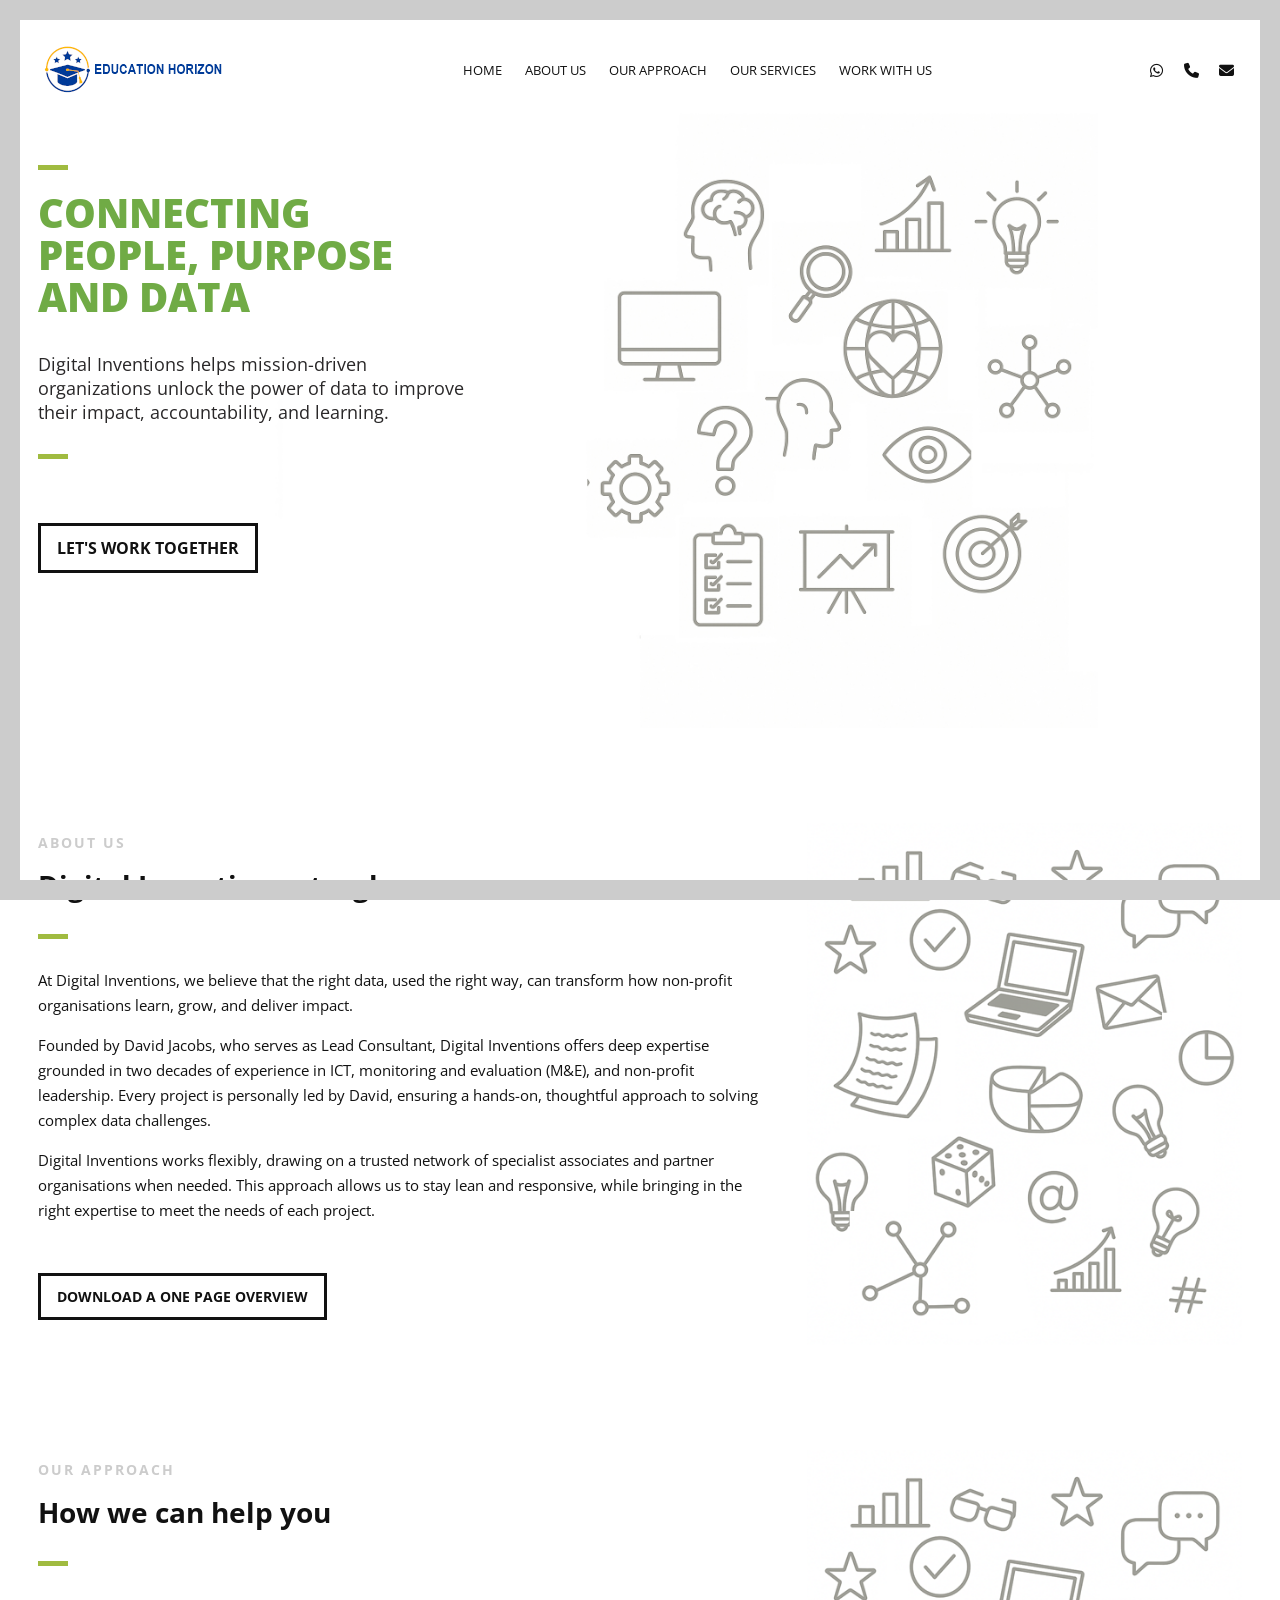
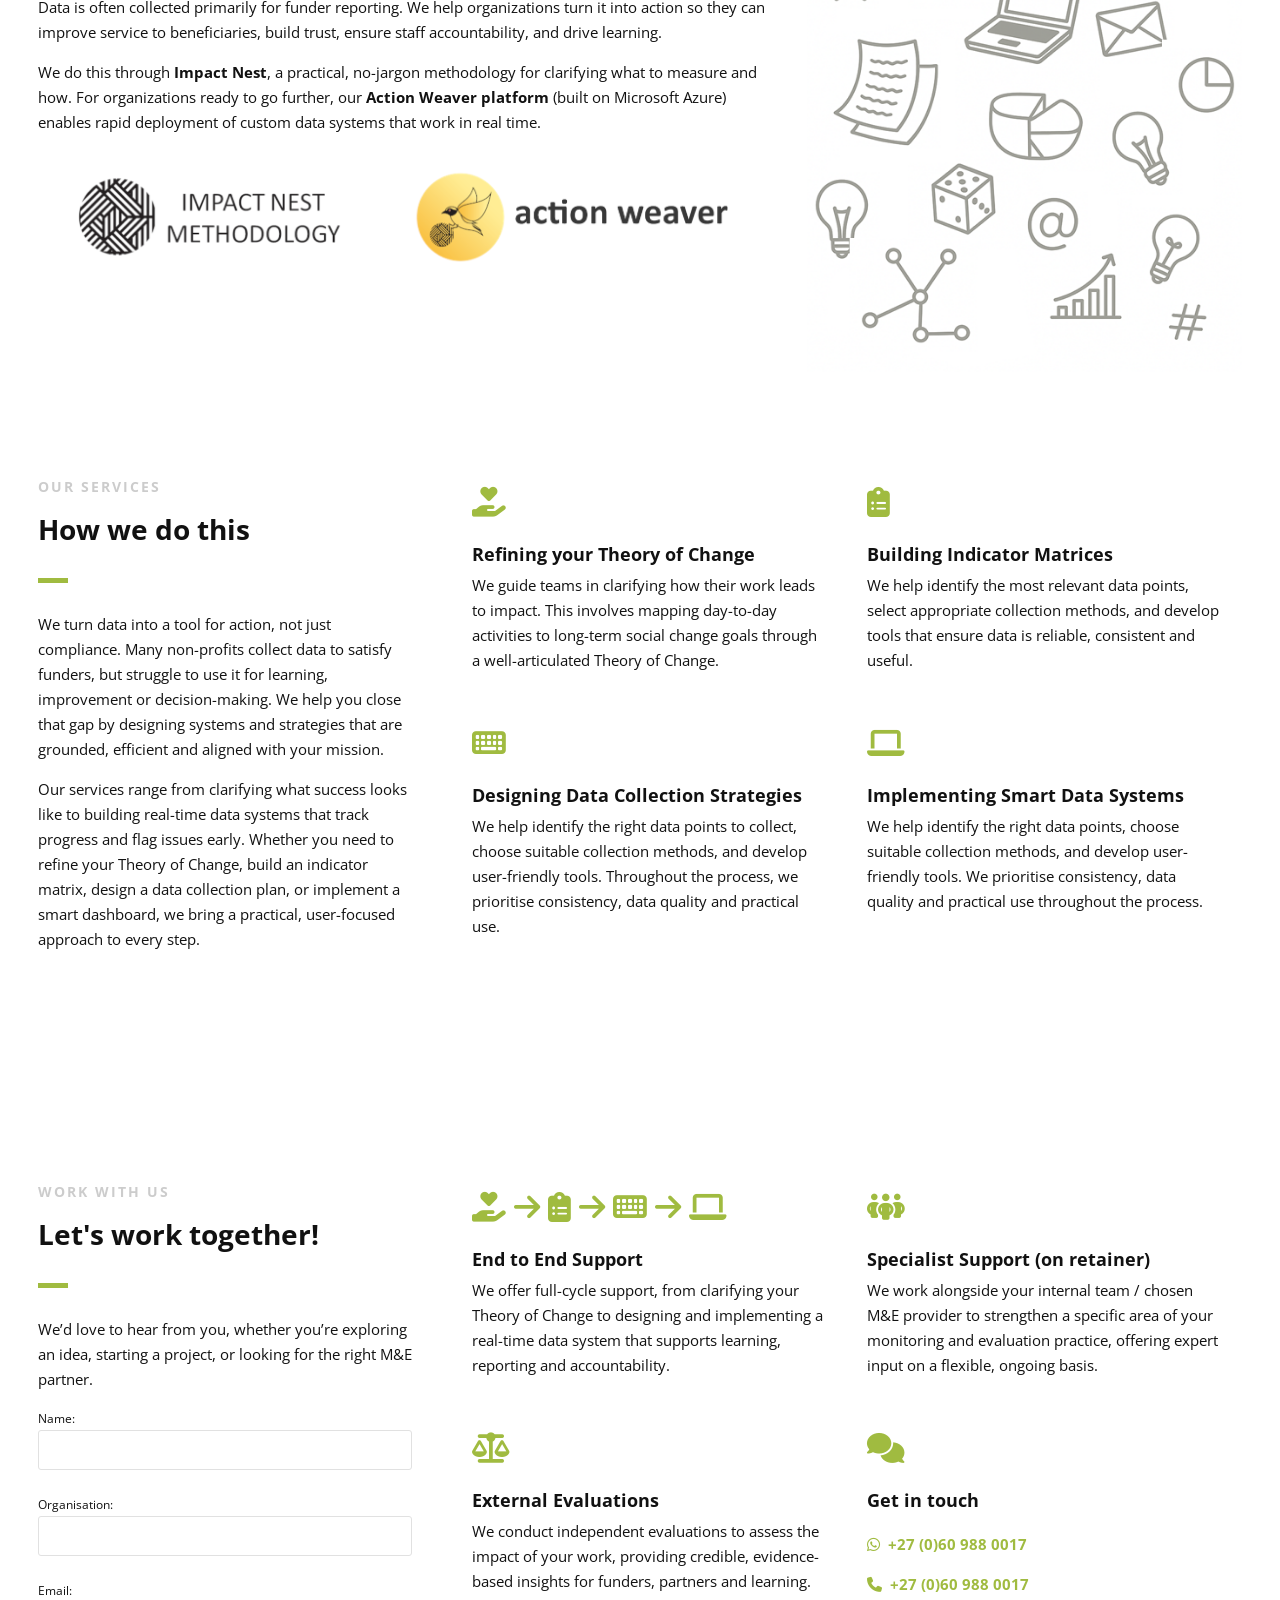
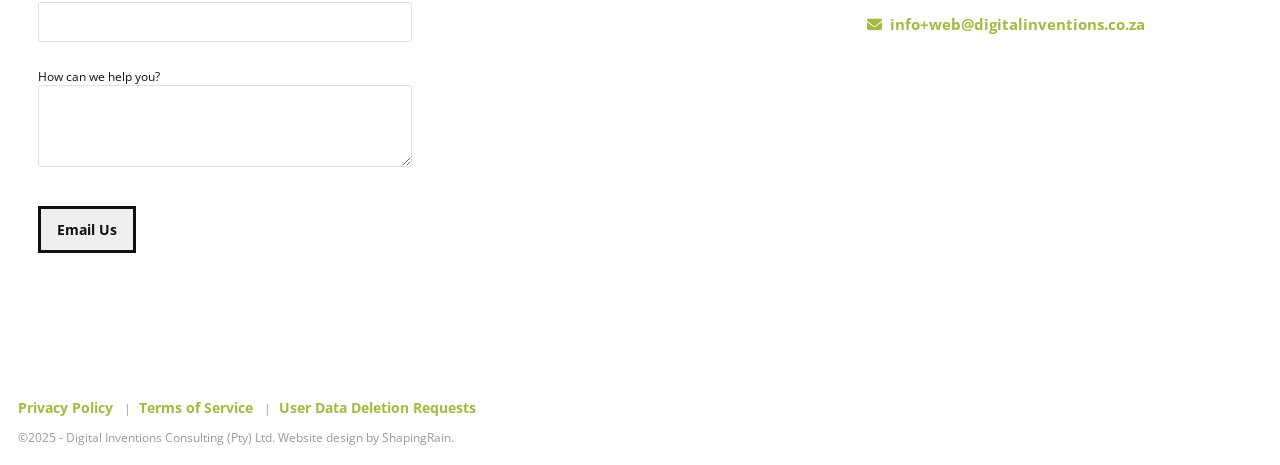
==== index.html @ 2928af93 "Initial site" ====
<!DOCTYPE html>
<html>
<head lang="en">
    <meta charset="UTF-8">

    <!--Page Title-->
    <title>Digital Inventions Consulting</title>

    <!--Meta Keywords and Description-->
    <meta name="keywords" content="">
    <meta name="description" content="">
    <meta name="viewport" content="width=device-width, initial-scale=1.0, user-scalable=no" />
    <meta http-equiv="Cache-Control" content="no-store, no-cache, must-revalidate">
    <meta http-equiv="Pragma" content="no-cache">
    <meta http-equiv="Expires" content="0">

    <!--Favicon-->
    <link rel="shortcut icon" href="images/favicon.ico" title="Favicon" />

    <!-- Main CSS Files -->
    <link rel="stylesheet" href="css/style.css">

    <!-- Namari Color CSS -->
    <link rel="stylesheet" href="css/namari-color.css">

    <!--Icon Fonts - Font Awesome Icons-->
    <link href="fontawesome/css/all.min.css" rel="stylesheet">

    <!-- Animate CSS-->
    <link href="css/animate.css" rel="stylesheet" type="text/css">
    <!--Google Webfonts-->
    <link href='https://fonts.googleapis.com/css?family=Open+Sans:400,300,600,700,800' rel='stylesheet' type='text/css'>


</head>
<body>

<!-- Preloader -->
<div id="preloader">
    <div id="status" class="la-ball-triangle-path">
        <div></div>
        <div></div>
        <div></div>
    </div>
</div>
<!--End of Preloader-->

<div class="page-border" data-wow-duration="0.7s" data-wow-delay="0.2s">
    <div class="top-border wow fadeInDown animated" style="visibility: visible; animation-name: fadeInDown;"></div>
    <div class="right-border wow fadeInRight animated" style="visibility: visible; animation-name: fadeInRight;"></div>
    <div class="bottom-border wow fadeInUp animated" style="visibility: visible; animation-name: fadeInUp;"></div>
    <div class="left-border wow fadeInLeft animated" style="visibility: visible; animation-name: fadeInLeft;"></div>
</div>

<div id="wrapper">

    <header id="banner" class="scrollto clearfix" data-enllax-ratio=".5">
        <div id="header" class="nav-collapse">
            <div class="row clearfix">
                <div class="col-1">

                    <!--Logo-->
                    <div id="logo">

                        <!--Logo that is shown on the banner-->
                        <img src="images/logo.png" id="banner-logo" alt="Landing Page"/>
                        <!--End of Banner Logo-->

                        <!--The Logo that is shown on the sticky Navigation Bar-->
                        <img src="images/logo-2.png" id="navigation-logo" alt="Landing Page"/>
                        <!--End of Navigation Logo-->

                    </div>
                    <!--End of Logo-->

                    <aside>

                        <!--Social Icons in Header-->
                        <ul class="social-icons">
                            <li>
                                <a target="_blank" title="Whatsapp" href="https://wa.me/+27609880017">
                                    <b><i class="fa fa-brands fa-whatsapp fa-1x"></i></b><span>Whatsapp</span>
                                </a>
                            </li>
                            <li>
                                <a target="_blank" title="Telephone" href="tel:+27609880017">
                                    <i class="fa fa-phone fa-1x"></i><span>Telephone</span>
                                </a>
                            </li>
                            <li>
                                <script>
                                    const user = "info";
                                    const domain = "digitalinventions.co.za";
                                    const email = user + "@" + domain;
                                    document.write('<a target="_blank" title="Email" href="mailto:' + email + '"><i class="fa fa-envelope fa-1x"></i></a>');
                                </script>
                            </li>
                        </ul>
                        <!--End of Social Icons in Header-->

                    </aside>

                    <!--Main Navigation-->
                    <nav id="nav-main">
                        <ul>
                            <li>
                                <a href="#banner">Home</a>
                            </li>
                            <li>
                                <a href="#about">About Us</a>
                            </li>
                            <li>
                                <a href="#approach">Our Approach</a>
                            </li>
                            <li>
                                <a href="#services">Our Services</a>
                            </li>
                            <li>
                                <a href="#contact">Work with Us</a>
                            </li>
                        </ul>
                    </nav>
                    <!--End of Main Navigation-->

                    <div id="nav-trigger"><span></span></div>
                    <nav id="nav-mobile"></nav>

                </div>
            </div>
        </div><!--End of Header-->

        <!--Banner Content-->
        <div id="banner-content" class="row clearfix">

            <div class="col-38">

                <div class="section-heading">
                    <h1 class="desktop-heading">CONNECTING PEOPLE, PURPOSE AND DATA</h1>
                    <h2>Digital Inventions helps mission-driven organizations unlock the power of data to improve their impact, accountability, and learning. </h2>
                </div>

                <!--Call to Action-->
                <a href="#contact" class="button">LET'S WORK TOGETHER</a>
                <!--End Call to Action-->

            </div>

        </div><!--End of Row-->
    </header>

    <!--Main Content Area-->
    <main id="content">

        <!--About Us-->
        <section id="about" class="introduction scrollto">
            <div class="row no-padding-bottom clearfix">






                <div class="col-61">
                    <div class="section-heading">
                        <h3>ABOUT US</h3>
                        <h2 class="section-title">Digital Inventions at a glance</h2>
                    </div>
                    <p>
                        At Digital Inventions, we believe that the right data, used the right way, can transform how non-profit organisations learn, grow, and deliver impact.
                    </p>
                    <p>
                        Founded by David Jacobs, who serves as Lead Consultant, Digital Inventions offers deep expertise grounded in two decades of experience in ICT, monitoring and evaluation (M&E), and non-profit leadership. Every project is personally led by David, ensuring a hands-on, thoughtful approach to solving complex data challenges.
                    </p>
                    <p>
                        Digital Inventions works flexibly, drawing on a trusted network of specialist associates and partner organisations when needed. This approach allows us to stay lean and responsive, while bringing in the right expertise to meet the needs of each project.
                    </p>
                    <!--Call to Action-->
                    <a target="_blank" href="DigitalInventionsOverview.pdf" class="button">DOWNLOAD A ONE PAGE OVERVIEW</a>
                    <!--End Call to Action-->

                </div>

                <div class="col-38">
                    <img id="aboutUsImage" src="images/aboutus.png" alt="About Us" />
                </div>


            </div>




        </section>
        <!--End of About Us-->
        <!--Our Approach-->
        <section id="approach" class="introduction scrollto">
            <div class="row no-padding-bottom clearfix">

                <div class="col-61">
                    <div class="section-heading">
                        <h3>OUR APPROACH</h3>
                        <h2 class="section-title">How we can help you</h2>
                    </div>
                    <p>
                        Data is often collected primarily for funder
                        reporting. We help organizations turn it into
                        action so they can improve service to
                        beneficiaries, build trust, ensure staff
                        accountability, and drive learning.
                    </p>
                    <p>
                        We do this through <b>Impact Nest</b>, a practical,
                        no-jargon methodology for clarifying what to
                        measure and how. For organizations ready to
                        go further, our <b>Action Weaver platform</b> (built
                        on Microsoft Azure) enables rapid deployment
                        of custom data systems that work in real time.
                    </p>
                    <img src="images/impactnest.png" style="width:100%"/>


                </div>

                <div class="col-38">
                    <img id="aboutUsImage" src="images/aboutus.png" alt="About Us" />
                </div>


            </div>




        </section>
        <!--End of Our Approach-->
        <!--Content Section-->
        <div id="services" class="scrollto clearfix">

            <div class="row clearfix">

                <div class="col-3">
                    <div class="section-heading">
                        <h3>OUR SERVICES</h3>
                        <h2 class="section-title">How we do this</h2>
                        <p>
                            We turn data into a tool for action, not just compliance. Many non-profits collect data to satisfy funders, but struggle to use it for learning, improvement or decision-making. We help you close that gap by designing systems and strategies that are grounded, efficient and aligned with your mission.
                        </p><p>
                            Our services range from clarifying what success looks like to building real-time data systems that track progress and flag issues early. Whether you need to refine your Theory of Change, build an indicator matrix, design a data collection plan, or implement a smart dashboard, we bring a practical, user-focused approach to every step.
                        </p>
                    </div>

                </div>

                <div class="col-2-3">

                    <!--Icon Block-->
                    <div class="col-2 icon-block icon-top wow fadeInUp" data-wow-delay="0.1s">
                        <!--Icon-->
                        <div class="icon">
                            <i class="fa fa-hand-holding-heart fa-2x"></i>
                        </div>
                        <!--Icon Block Description-->
                        <div class="icon-block-description">
                            <h4>Refining your Theory of Change</h4>
                            <p>
                                We guide teams in clarifying how their work leads to impact. This involves mapping day-to-day activities to long-term social change goals through a well-articulated Theory of Change.
                            </p>
                        </div>
                    </div>
                    <!--End of Icon Block-->
                    <!--Icon Block-->
                    <div class="col-2 icon-block icon-top wow fadeInUp" data-wow-delay="0.3s">
                        <!--Icon-->
                        <div class="icon">
                            <i class="fa fa-clipboard-list fa-2x"></i>
                        </div>
                        <!--Icon Block Description-->
                        <div class="icon-block-description">
                            <h4>
                                Building Indicator Matrices
                            </h4>
                            <p>
                                We help identify the most relevant data points, select appropriate collection methods, and develop tools that ensure data is reliable, consistent and useful.
                            </p>
                        </div>
                    </div>
                    <!--End of Icon Block-->
                    <!--Icon Block-->
                    <div class="col-2 icon-block icon-top wow fadeInUp" data-wow-delay="0.5s">
                        <!--Icon-->
                        <div class="icon">
                            <i class="fa fa-keyboard fa-2x"></i>
                        </div>
                        <!--Icon Block Description-->
                        <div class="icon-block-description">
                            <h4>Designing Data Collection Strategies</h4>
                            <p>
                                We help identify the right data points to collect, choose suitable collection methods, and develop user-friendly tools. Throughout the process, we prioritise consistency, data quality and practical use.
                            </p>
                        </div>
                    </div>
                    <!--End of Icon Block-->
                    <!--Icon Block-->
                    <div class="col-2 icon-block icon-top wow fadeInUp" data-wow-delay="0.5s">
                        <!--Icon-->
                        <div class="icon">
                            <i class="fa fa-laptop fa-2x"></i>
                        </div>
                        <!--Icon Block Description-->
                        <div class="icon-block-description">
                            <h4>Implementing Smart Data Systems</h4>
                            <p>
                                We help identify the right data points, choose suitable collection methods, and develop user-friendly tools. We prioritise consistency, data quality and practical use throughout the process.
                            </p>
                        </div>
                    </div>
                    <!--End of Icon Block-->

                </div>

            </div>


        </div>
        <!--End of Content Section-->
        <!--Contact Us-->
        <div id="contact" class="scrollto clearfix">

            <div class="row clearfix">

                <div class="col-3">
                    <div class="section-heading">
                        <h3>WORK WITH US</h3>
                        <h2 class="section-title">Let's work together!</h2>
                        <p>
                            We’d love to hear from you, whether you’re exploring an idea, starting a project, or looking for the right M&E partner.
                        </p>
                        <form action="https://formspree.io/f/meogzdgv" method="POST">
                            <span style="font-size:12px">
                                <label>Name:<br /><input style="width:100%" type="text" name="name" required></label><br /><br />
                                <label>Organisation:<br /><input style="width:100%" type="text" name="organisation" required></label><br /><br />
                                <label>Email:<br /><input style="width:100%" type="email" name="_replyto" required></label><br /><br />
                                <label>How can we help you?<br /><textarea rows="4" style="width:100%" name="message" required></textarea></label><br />
                                <button type="submit" class="button">Email Us</button>
                            </span>

                        </form>
               
                    </div>

                </div>

                <div class="col-2-3">

                    <!--Icon Block-->
                    <div class="col-2 icon-block icon-top wow fadeInUp" data-wow-delay="0.1s">
                        <!--Icon-->
                        <div class="icon">
                            <i class="fa fa-hand-holding-heart fa-2x"></i>&nbsp;
                            <i class="fa fa-arrow-right fa-2x"></i>&nbsp;
                            <i class="fa fa-clipboard-list fa-2x"></i>&nbsp;
                            <i class="fa fa-arrow-right fa-2x"></i>&nbsp;
                            <i class="fa fa-keyboard fa-2x"></i>&nbsp;
                            <i class="fa fa-arrow-right fa-2x"></i>&nbsp;
                            <i class="fa fa-laptop fa-2x"></i>
                        </div>
                        <!--Icon Block Description-->
                        <div class="icon-block-description">
                            <h4>End to End Support</h4>
                            <p>
                                We offer full-cycle support, from clarifying your Theory of Change to designing and implementing a real-time data system that supports learning, reporting and accountability.
                            </p>
                        </div>
                    </div>
                    <!--End of Icon Block-->
                    <!--Icon Block-->
                    <div class="col-2 icon-block icon-top wow fadeInUp" data-wow-delay="0.3s">
                        <!--Icon-->
                        <div class="icon">
                            <i class="fa fa-people-group fa-2x"></i>
                        </div>
                        <!--Icon Block Description-->
                        <div class="icon-block-description">
                            <h4>
                               Specialist Support (on retainer) 
                            </h4>
                            <p>
                                We work alongside your internal team / chosen M&amp;E provider to strengthen a specific area of your monitoring and evaluation practice, offering expert input on a flexible, ongoing basis.
                            </p>
                        </div>
                    </div>
                    <!--End of Icon Block-->
                    <!--Icon Block-->
                    <div class="col-2 icon-block icon-top wow fadeInUp" data-wow-delay="0.5s">
                        <!--Icon-->
                        <div class="icon">
                            <i class="fa fa-scale-balanced fa-2x"></i>
                        </div>
                        <!--Icon Block Description-->
                        <div class="icon-block-description">
                            <h4>External Evaluations</h4>
                            <p>
                                We conduct independent evaluations to assess the impact of your work, providing credible, evidence-based insights for funders, partners and learning.
                            </p>
                        </div>
                    </div>
                    <!--End of Icon Block-->
                    <!--Icon Block-->
                    <div class="col-2 icon-block icon-top wow fadeInUp" data-wow-delay="0.5s">
                        <!--Icon-->
                        <div class="icon">
                            <i class="fa fa-comments fa-2x"></i>
                        </div>
                        <!--Icon Block Description-->
                        <div class="icon-block-description">
                            <h4>Get in touch</h4>
                            <p>
                                <ul style="list-style-type:none; padding-left:0;">
                                    <li>
                                        <a target="_blank" title="Whatsapp" href="https://wa.me/+27609880017">
                                            <i class="fa fa-brands fa-whatsapp fa-1x"></i><b>&nbsp;&nbsp;+27 (0)60 988 0017</b>
                                        </a><br /><br />
                                    </li>
                                    <li>
                                        <a target="_blank" title="Telephone" href="tel:+27609880017">
                                            <i class="fa fa-phone fa-1x"></i><b>&nbsp;&nbsp;+27 (0)60 988 0017</b>
                                        </a><br /><br />
                                    </li>
                                    <li>
                                        <script>
                                  
                                            const postfix = "web";
 
                                            const display = user + "+" + postfix + "@" + domain;
                                            document.write('<a target="_blank" title="Email" href="mailto:' + email + '"><i class="fa fa-envelope fa-1x"></i>&nbsp;&nbsp;<b>' + display + '</b></a> ');
                                        </script><br /><br />
                                    </li>
                                </ul>
                            </p>
                        </div>
                    </div>
                    <!--End of Icon Block-->

                </div>

            </div>


        </div>
        <!--End of Contact Us-->

    </main>
    <!--End Main Content Area-->


    <!--Footer-->
    <footer id="landing-footer" class="clearfix">
        <div class="row clearfix">

            <ul class="footer-links">
                <li><a href="privacy-policy.html">Privacy Policy</a></li>
                <li><a href="terms-of-service.html">Terms of Service</a></li>
                <li><a href="user-data-deletion-requests.html">User Data Deletion Requests</a></li>
            </ul>

            <p id="copyright">&copy;2025 - Digital Inventions Consulting (Pty) Ltd. Website design by <a href="https://www.shapingrain.com">ShapingRain</a>.</p>

           
            <!--End of Social Icons in Footer-->
        </div>
    </footer>
    <!--End of Footer-->

</div>

<!-- Include JavaScript resources -->
<script src="js/jquery.1.8.3.min.js"></script>
<script src="js/wow.min.js"></script>
<script src="js/featherlight.min.js"></script>
<script src="js/featherlight.gallery.min.js"></script>
<script src="js/jquery.enllax.min.js"></script>
<script src="js/jquery.scrollUp.min.js"></script>
<script src="js/jquery.easing.min.js"></script>
<script src="js/jquery.stickyNavbar.min.js"></script>
<script src="js/jquery.waypoints.min.js"></script>
<script src="js/images-loaded.min.js"></script>
<script src="js/lightbox.min.js"></script>
<script src="js/site.js"></script>


</body>
</html>
---- css/style.css ----
/* Namari Landing Page v.1.1.0 Style Index - a free landing page by shapingrain.com

1. Default and Reset styles
- 1.1 Input Elements
2. Global elements
- 2.1 Header
- 2.2 Logo
- 2.3 Buttons
- 2.4 Navigation
- 2.5 Social Elements
- 2.6 Images
3. Fonts and Headings
4. Banner
- 4.1 SignUp Form
5. Content Elements
- 5.1 Icons
- 5.2 Parallax Elements
- 5.3 Divider
6. Landing Page Sections
- 6.1 Features
- 6.2 Testimonials
- 6.3 Gallery
- 6.4 Video
- 6.5 Clients
- 6.6 Pricing Table
7. Footer
8. Added custom styles

/*------------------------------------------------------------------------------------------*/
/* 1. Defaults & Reset of specific styles across browsers */
/*------------------------------------------------------------------------------------------*/

*, *:before, *:after {
    -webkit-box-sizing: border-box;
    -moz-box-sizing: border-box;
    box-sizing: border-box;
}

body, div, dl, dt, dd, ul, ol, li, h1, h2, h3, h4, h5, h6, pre, form, blockquote, th, td {
    margin: 0;
    padding: 0;
    direction: ltr;
}

body {
    margin: 0;
    padding: 0;
    -webkit-font-smoothing: antialiased;
    overflow-x: hidden;
}

p {
    line-height: 25px;
}

.row img {
    height: auto;
    max-width: 100%;
}

a {
    text-decoration: none;
    line-height: inherit;
    -webkit-transition: opacity 0.3s ease-out;
    -moz-transition: opacity 0.3s ease-out;
    -o-transition: opacity 0.3s ease-out;
    transition: opacity 0.3s ease-out;
}

iframe {
    border: 0 !important;
}

.parallax-window {
    min-height: 400px;
    background: transparent;
}

figure {
    margin: 0;
}

/* Page Border */

.page-border {
    position: fixed;
    z-index: 999999;
    pointer-events: none;
}

.page-border .bottom-border, .page-border .left-border, .page-border .right-border, .page-border .top-border {
    background: #f3f3ef;
    position: fixed;
    z-index: 9999;
}

.page-border > .top-border, .page-border > .right-border, .page-border > .bottom-border, .page-border > .left-border {
    padding: 11px;
    background: #ccc;
}

.page-border .bottom-border, .page-border .top-border {
    width: 100%;
    padding: 10px;
    left: 0;
}

.page-border .left-border, .page-border .right-border {
    padding: 10px;
    height: 100%;
    top: 0;
}

.page-border .top-border {
    top: 0;
}

.page-border .right-border {
    right: 0;
}

.page-border .bottom-border {
    bottom: 0;
}

.page-border .left-border {
    left: 0;
}

#wrapper {
    margin:0 15px;
    padding: 15px 0;
    position: relative;
}


/* --------- 1.1 Input Elements ---------- */

input, textarea {
    border: 1px solid #e1e1e1;
    padding: 10px;
    -webkit-transition: all .3s linear;
    -moz-transition: all .3s linear;
    transition: all .3s linear;
    border-radius: 3px;
}

input {
    height: 40px;
    margin: 3px 0;
    outline: none;
    line-height: normal;
    font-size: 14px;
}

input[type="submit"] {
    cursor: pointer;
    border-style: solid;
    border-width: 2px;
    padding-top: 0;
    padding-bottom: 0;
}

select {
    border: 1px solid #e1e1e1;
    height: 40px;
    padding: 5px;
}

input:focus, textarea:focus {
    box-shadow: inset 0 1px 3px rgba(0, 0, 0, 0.1);
}

*:focus {
    outline: none;
}

/*------------------------------------------------------------------------------------------*/
/* 2. Layout Elements */
/*------------------------------------------------------------------------------------------*/

section {
    clear: both;
    overflow: hidden;
}

/* Rows and Columns */

.row {
    max-width: 1245px;
    margin: 0 auto;
    padding: 75px 0;
    position: relative;
}

.no-padding-bottom .row, .no-padding-bottom div, .no-padding-bottom.row {
    padding-bottom: 0;
}

.no-padding-top.row, .no-padding-top div {
    padding-top: 0;
}

.big-padding-top {
    padding-top: 75px !important;
}

.big-padding-bottom {
    padding-bottom: 85px !important;
}

/* Targets all elements */

[class*='col-'] {
    float: left;
    padding: 20px;
}

#clients .col-2-3 [class*='col-'] {
    padding: 0;
}

/* Clearfix */

.clearfix:after {
    content: "";
    display: table;
    clear: both;
}

/* Main Widths */

.col-1 {
    width: 100%;
}

.col-2 {
    width: 50%;
}

.col-3 {
    width: 33.33%;
}

.col-4 {
    width: 25%;
}

.col-5 {
    width: 20%;
}

.col-6 {
    width: 16.6666666667%;
}

.col-7 {
    width: 14.2857142857%;
}

.col-8 {
    width: 12.5%;
}

.col-9 {
    width: 11.1111111111%;
}

.col-10 {
    width: 10%;
}

.col-11 {
    width: 9.09090909091%;
}

.col-12 {
    width: 8.33%;
}

.col-2-3 {
    width: 66.66%;
}

.col-3-4 {
    width: 75%;
}

.col-9-10 {
    width: 90%;
}

/* Golden Ratio */
.col-61 {
    width: 61.8%;
}

.col-38 {
    width: 38.2%;
}

/* --------- 2.1 Header --------- */

#header {
    height: 71px !important;
    overflow: visible;
    z-index: 9999;
    width: 100%;
    position: absolute !important;
}

#header .row {
    padding: 0;
}

#header aside {
    text-align: right;
}

#header ul {
    text-align: center;
}

#header li {
    display: inline-block;
    list-style: none;
    margin: 0;
}

/* --------- 2.2 Logo ---------- */

#logo {
    float: left;
    height: 71px;
    line-height: 66px;
    margin-right: 15px;
}

#logo h1, #logo h2 {
    display: inline-block;
}

#banner #logo h1 {
    font-size: 28px;
    margin-right: 10px;
    font-weight: 900;
    padding: 0;
}

#logo h2 {
    font-size: 18px;
    padding: 0;
}

#logo img {
    max-height: 57px;
    vertical-align: middle;
    margin-right: 15px;
}

#navigation-logo {
    display: none;
}

.nav-solid #logo #banner-logo {
    display: none;
}

.nav-solid #logo #navigation-logo {
    display: inline-block;
}

/* --------- 2.3 Buttons ---------- */

.call-to-action {
    padding: 35px 0 35px 0;
}

/*Style*/

.button {
    font-size: 16px;
    margin: 35px 0;
    padding: 11px 16px;
    -webkit-transition: all .3s linear;
    -moz-transition: all .3s linear;
    transition: all .3s linear;
    display: inline-block;
    border-width: 3px;
    border-style: solid;
}

/* Play Button */

#video-section {
    position:relative;
}

.play-video {
    height:110px;
    position:absolute;
    top:50%;
    margin-top:-110px;
    width:100%;
}

.play-icon {
    display: inline-block;
    font-size: 0px;
    cursor: pointer;
    margin: 45px auto;
    width: 110px;
    height: 110px;
    border-radius: 50%;
    text-align: center;
    position: relative;
    z-index: 1;
}

.play-icon:after {
    pointer-events: none;
    position: absolute;
    width: 100%;
    height: 100%;
    border-radius: 50%;
    content: '';
    -webkit-box-sizing: content-box;
    -moz-box-sizing: content-box;
    box-sizing: content-box;
}

.play-icon:before {
    font-family: 'fontawesome';
    content: '\f144';
    speak: none;
    font-size: 74px;
    line-height: 110px;
    font-style: normal;
    font-weight: normal;
    font-variant: normal;
    text-transform: none;
    display: block;
    -webkit-font-smoothing: antialiased;
    color:#fff;
}

.play-video .play-icon {
    background: rgba(255, 255, 255, 0.5);
    -webkit-transition: -webkit-transform ease-out 0.3s, background 0.4s;
    -moz-transition: -moz-transform ease-out 0.3s, background 0.4s;
    transition: transform ease-out 0.3s, background 0.4s;
}

.play-video .play-icon:after {
    top: 0;
    left: 0;
    padding: 0;
    z-index: -1;
    box-shadow: 0 0 0 2px rgba(255, 255, 255, 0.1);
    opacity: 0;
    -webkit-transform: scale(0.9);
    -moz-transform: scale(0.9);
    -ms-transform: scale(0.9);
    transform: scale(0.9);
}

.play-video .play-icon:hover {
    background: rgba(255, 255, 255, 0.05);
    -webkit-transform: scale(0.93);
    -moz-transform: scale(0.93);
    -ms-transform: scale(0.93);
    transform: scale(0.93);
    color: #fff;
}


/* --------- 2.4 Navigation ---------- */

#header {
    font-size: 13px;
}

#header aside {
    float: right;
}

#header nav ul {
    text-transform: uppercase;

}

#header nav a {
    height: 71px;
    line-height: 71px;
    display: block;
    padding: 0 10px;
}

#header nav a:hover {
    opacity: 0.6;
}

/*Navigation Solid*/

#header.nav-solid [class*='col-'] {
    padding: 0 20px;
}

#header.nav-solid {
    background: #fff;
    box-shadow: 2px 0px 3px rgba(0, 0, 0, 0.2);
    position: fixed !important;
    left:0;
}

#header.nav-solid nav a {
    border-bottom: 3px solid;
    border-color: #fff;
    -webkit-transition: all 0.3s ease-out;
    -moz-transition: all 0.3s ease-out;
    -o-transition: all 0.3s ease-out;
    transition: all 0.3s ease-out;
}

#header.nav-solid nav a:hover {
    opacity: 1;
}

/* Social Elements when Solid*/

#header.nav-solid .social-icons a {
    -webkit-transition: all 0.3s ease-out;
    -moz-transition: all 0.3s ease-out;
    -o-transition: all 0.3s ease-out;
    transition: all 0.3s ease-out;
    opacity: 0.5;
}

#header.nav-solid .social-icons a:hover {
    opacity: 1;
    color: #e4473c;
}

/* Responsive Nav Styling */

#nav-trigger {
    display: none;
    text-align: right;
}

#nav-trigger span {
    display: inline-block;
    width: 38px;
    height: 71px;
    color: #111;
    cursor: pointer;
    text-transform: uppercase;
    font-size: 22px;
    text-align: center;
    border-top-right-radius: 5px;
    border-top-left-radius: 5px;
    -webkit-transition: all 0.3s ease-out;
    -moz-transition: all 0.3s ease-out;
    -o-transition: all 0.3s ease-out;
    transition: all 0.3s ease-out;
}

#nav-trigger span:after {
    font-family: "fontAwesome";
    display: inline-block;
    width: 38px;
    height: 71px;
    line-height: 75px;
    text-align: center;
    content: "\f0c9";
    border-top-right-radius: 5px;
    border-top-left-radius: 5px;
}

#nav-trigger span.open:after {
    content: "\f00d";
}

#nav-trigger span:hover, .nav-solid #nav-trigger span.open:hover, .nav-solid #nav-trigger span:hover {
    opacity: 0.6;
}

#nav-trigger span.open, #nav-trigger span.open:hover {
    color: #111;
}

.nav-solid #nav-trigger span.open:hover {
    color: #999;
}

.nav-solid #nav-trigger span {
    color: #999;
    opacity: 1;
}

nav#nav-mobile {
    position: relative;
    display: none;
}

nav#nav-mobile ul {
    display: none;
    list-style-type: none;
    position: absolute;
    left: 0;
    right: 0;
    margin-left: -20px;
    margin-right: -20px;
    padding-top: 10px;
    padding-bottom: 10px;
    text-align: center;
    background-color: #fff;
    box-shadow: 0 5px 3px rgba(0, 0, 0, 0.2);
}

nav#nav-mobile ul:after {
    display: none;
}

nav#nav-mobile li {
    margin: 0 20px;
    float: none;
    text-align: left;
    border-bottom: 1px solid #e1e1e1;
}

nav#nav-mobile li:last-child {
    border-bottom: none;
}

.nav-solid nav#nav-mobile li {
    border-top: 1px solid #e1e1e1;
    border-bottom: none;
}

nav#nav-mobile a {
    display: block;
    padding: 12px 0;
    color: #333;
    width: 100%;
    height: auto;
    line-height: normal;
    display: block;
    border-bottom: none !important;
    -webkit-transition: all 0.3s ease-out;
    -moz-transition: all 0.3s ease-out;
    -o-transition: all 0.3s ease-out;
    transition: all 0.3s ease-out;
}

nav#nav-mobile a:hover {
    background: #fafafa;
    opacity: 1;
}

/* --------- 2.5 Social Elements ---------- */

#header .col-4 {
    text-align: right;
}

.social-icons {
    display: inline-block;
    list-style: none;
}

.social-icons a {
    display: inline-block;
    width: 32px;
    text-align: center;
}

.social-icons a:hover {
    opacity: 0.7;
}

.social-icons span {
    display: none;
}

#header .social-icons {
    margin-top: 27px;
}

/* --------- 2.6 Images ---------- */

/*Alignment*/

img {
    vertical-align: top;
}

.image-center {
    display: block;
    margin: 0 auto;
}

a img {
    border: none;
    -webkit-transition: all 0.3s ease-out;
    -moz-transition: all 0.3s ease-out;
    -o-transition: all 0.3s ease-out;
    transition: all 0.3s ease-out;
    -webkit-backface-visibility: hidden;
}

a img:hover {
    opacity: 0.7;
}

/*------------------------------------------------------------------------------------------*/
/* 3. Fonts */
/*------------------------------------------------------------------------------------------*/

h1 {
    padding: 20px 0;
}

h2 {
    padding: 14px 0;
}

h3 {
    padding: 10px 0;
}

h4 {
    padding: 7px 0;
}

h5 {
    padding: 7px 0;
}

h6 {
    padding: 7px 0;
}

/* Text Alignment */

.text-left {
    text-align: left;
}

.text-center {
    text-align: center;
}

.text-right {
    text-align: right;
}

/* Section Headings */

.section-heading {
    padding: 0 0 15px 0;
    background-color: rgba(255, 255, 255, 0.7);
}

.section-subtitle {
    font-size: 18px;
    padding-top: 0;
}

.section-heading h3 {
    font-size: 14px;
    font-weight: bold;
    color: #ccc;
    letter-spacing: 2px;
    padding-bottom: 0;
}

/*------------------------------------------------------------------------------------------*/
/* 4. Banner */
/*------------------------------------------------------------------------------------------*/

#banner {
    background-size: cover;
}

#banner-content.row {
    padding-top: 100px;
    padding-bottom: 100px;
}

#banner h1 {
    padding-top: 5%;
}

#banner .section-heading:before {
    content: "";
    display: block;
    width: 30px;
    height: 5px;
    margin-top: 30px;
}



/*------------------------------------------------------------------------------------------*/
/* 5. Content Elements */
/*------------------------------------------------------------------------------------------*/

/* --------- 5.1 Icons ---------- */

/*Font Icon sizes*/

.fa-1x {
    font-size: 15px !important;
}

/*Icon Block*/

.icon-block {
    position: relative;
}

.icon-block h4 {
    font-weight: bold;
    padding-top: 0;
}

.icon-block .icon {
    position: absolute;
}

.icon-block p {
    margin-top: 0;
}

/* Icon Left*/

.icon-left .icon {
    left: 15;
}

.icon-left .icon-block-description {
    padding-left: 53px;
}

/* Icon Right */

.icon-right .icon {
    right: 15;
}

.icon-right .icon-block-description {
    padding-right: 53px;
}

/* Icon Above */

.icon-top {
    display: block;
}

.icon-top .icon {
    position: relative;
    display: block;
}

.icon-top .icon-block-description {
    padding-top: 25px;
}

/* --------- 5.2 Parallax Elements ---------- */

.banner-parallax-1, .banner-parallax-2, .banner-parallax-3 {
    min-height: 350px;
}

/* --------- 5.3 Divider ---------- */

.divider {
    position: relative;
    width: 40%;
    height: 20px;
    line-height: 20px;
    margin: 10px auto 5px auto;
    clear: both;
    text-align: center;
}

.divider-inner {
    position: absolute;
    height: 1px;
    width: 100%;
    top: 50%;
    margin-top: -1px;
    border-top: 1px solid;
    border-color: #e1e1e1;
}

.divider i {
    background: #fff;
    position: relative;
    top: -11px;
    padding: 0 5px 0 5px;
    color: #e1e1e1;
}

/*------------------------------------------------------------------------------------------*/
/* 6. Landing Page Sections */
/*------------------------------------------------------------------------------------------*/

/* --------- 6.1 Introduction ---------- */

.introduction img.featured {
    padding: 55px 0 0 0;
}

/* --------- 6.2 Features ---------- */

.features.row {
    padding-left: 5%;
    padding-right: 5%;
}

.features div:nth-child(4) {
    clear: both;
}

/* --------- 6.3 Testimonials ---------- */

.testimonial {
    padding: 15px;
}

blockquote {
    position: relative;
}

.testimonial img {
    max-height: 120px;
    border-radius: 250em;
}

.testimonial footer {
    padding-top: 12px;
}

/* Style Classic - Avatar above Testimonial */

.testimonial.classic img {
    display: inline-block;
    margin-bottom: 25px;
}

.testimonial.classic q {
    display: block;
}

.testimonial.classic footer:before {
    display: block;
    content: "";
    width: 30px;
    height: 4px;
    margin: 10px auto 15px auto;
}

/* Style Big */

.testimonial.bigtest {
    padding-top: 0;
}

.testimonial.bigtest q {
    font-size: 22px;
}

/* --------- 6.4 Gallery ---------- */

#gallery img {
    max-height: 300px;
}

#gallery [class*='col-'] {
    padding: 0;
}

#gallery a {
    display: inline-block;
    position: relative;
    overflow: hidden;
}

#gallery a:hover img {
    opacity: 0.15;
    -moz-backface-visibility: hidden;
}

#gallery a:before {
    font-size: 2.2em;
    font-style: normal;
    font-weight: normal;
    text-align: center;
    content: "+";
    width: 70px;
    height: 70px;
    border-radius: 100em;
    display: block;
    position: absolute;
    top: 55%;
    left: 50%;
    line-height: 72px;
    margin: -35px 0 0 -35px;
    opacity: 0;
    -webkit-transition: all .2s linear;
    -moz-transition: all .2s linear;
    transition: all .2s linear;
    vertical-align: middle;
}

#gallery a:hover:before {
    opacity: 1;
    top: 50%;
    left: 50%;
}

/**
 * Featherlight – ultra slim jQuery lightbox
 * Version 1.3.3 - http://noelboss.github.io/featherlight/
 *
 * Copyright 2015, Noël Raoul Bossart (http://www.noelboss.com)
 * MIT Licensed.
**/
@media all {
    .featherlight {
        display: none;

        /* dimensions: spanning the background from edge to edge */
        position: fixed;
        top: 0;
        right: 0;
        bottom: 0;
        left: 0;
        z-index: 2147483647; /* z-index needs to be >= elements on the site. */

        /* position: centering content */
        text-align: center;

        /* insures that the ::before pseudo element doesn't force wrap with fixed width content; */
        white-space: nowrap;

        /* styling */
        cursor: pointer;
        background: #333;
        /* IE8 "hack" for nested featherlights */
        background: rgba(0, 0, 0, 0);
    }

    /* support for nested featherlights. Does not work in IE8 (use JS to fix) */
    .featherlight:last-of-type {
        background: rgba(0, 0, 0, 0.8);
    }

    .featherlight:before {
        /* position: trick to center content vertically */
        content: '';
        display: inline-block;
        height: 100%;
        vertical-align: middle;
        margin-right: -0.25em;
    }

    .featherlight .featherlight-content {

        /* position: centering vertical and horizontal */
        text-align: left;
        vertical-align: middle;
        display: inline-block;

        /* dimensions: cut off images */
        overflow: auto;
        padding: 25px 0;
        border-bottom: 25px solid transparent;

        /* dimensions: handling small or empty content */
        min-width: 30%;

        /* dimensions: handling large content */
        margin-left: 5%;
        margin-right: 5%;
        max-height: 95%;

        /* styling */
        cursor: auto;

        /* reset white-space wrapping */
        white-space: normal;
    }

    /* contains the content */
    .featherlight .featherlight-inner {
        /* make sure its visible */
        display: block;
    }

    .featherlight .featherlight-close-icon {
        /* position: centering vertical and horizontal */
        position: absolute;
        z-index: 9999;
        top: 25px;
        right: 25px;

        /* dimensions: 25px x 25px */
        line-height: 25px;
        width: 25px;

        /* styling */
        cursor: pointer;
        text-align: center;
        color: #fff;
        font-family: "fontawesome";
        font-size: 22px;
        opacity: 0.5;
        -webkit-transition: all 0.3s ease-out;
        -moz-transition: all 0.3s ease-out;
        -o-transition: all 0.3s ease-out;
        transition: all 0.3s ease-out;
    }

    .featherlight .featherlight-close-icon:hover {
        opacity: 1;
    }

    .featherlight .featherlight-image {
        /* styling */
        max-height: 100%;
        max-width:100%;
    }

    .featherlight-iframe .featherlight-content {
        /* removed the border for image croping since iframe is edge to edge */
        border-bottom: 0;
        padding: 0;
    }

    .featherlight iframe {
        /* styling */
        border: none;
    }
}

/* handling phones and small screens */
@media only screen and (max-width: 1024px) {
    .featherlight .featherlight-content {
        /* dimensions: maximize lightbox with for small screens */
        margin-left: 10px;
        margin-right: 10px;
        max-height: 98%;

        padding: 10px 10px 0;
        border-bottom: 10px solid transparent;
    }

}

/* Gallery Styling */
@media all {
    .featherlight-next,
    .featherlight-previous {
        font-family: "fontawesome";
        font-size: 22px;
        display: block;
        position: absolute;
        top: 25px;
        right: 0;
        bottom: 0;
        left: 80%;
        cursor: pointer;
        /* preventing text selection */
        -webkit-touch-callout: none;
        -webkit-user-select: none;
        -khtml-user-select: none;
        -moz-user-select: none;
        -ms-user-select: none;
        user-select: none;
        /* IE9 hack, otherwise navigation doesn't appear */
        background: rgba(0, 0, 0, 0);
        -webkit-transition: all 0.3s ease-out;
        -moz-transition: all 0.3s ease-out;
        -o-transition: all 0.3s ease-out;
        transition: all 0.3s ease-out;
    }

    .featherlight-previous {
        left: 0;
        right: 80%;
    }

    .featherlight-next span,
    .featherlight-previous span {
        display: inline-block;
        opacity: 0.3;
        position: absolute;
        top: 50%;
        width: 100%;
        font-size: 80px;
        line-height: 80px;

        /* center vertically */
        margin-top: -40px;
        color: #fff;
        font-style: normal;
        font-weight: normal;
        -webkit-transition: all 0.3s ease-out;
        -moz-transition: all 0.3s ease-out;
        -o-transition: all 0.3s ease-out;
        transition: all 0.3s ease-out;
    }

    .featherlight-next span {
        text-align: right;
        left: auto;
        right: 7%;
    }

    .featherlight-previous span {
        text-align: left;
        left: 7%;
    }

    .featherlight-next:hover span,
    .featherlight-previous:hover span {
        display: inline-block;
        opacity: 1;
    }

    /* Hide navigation while loading */
    .featherlight-loading .featherlight-previous, .featherlight-loading .featherlight-next {
        display: none;
    }
}

/* Always display arrows on touch devices */
@media only screen and (max-device-width: 1024px) {
    .featherlight-next:hover,
    .featherlight-previous:hover {
        background: none;
    }

    .featherlight-next span,
    .featherlight-previous span {
        display: block;
    }
}

/* handling phones and small screens */
@media only screen and (max-width: 1024px) {
    .featherlight-next,
    .featherlight-previous {
        top: 10px;
        right: 10px;
        left: 85%;
    }

    .featherlight-previous {
        left: 10px;
        right: 85%;
    }

    .featherlight-next span,
    .featherlight-previous span {
        margin-top: -30px;
        font-size: 40px;
    }
}

/* --------- 6.5 Video ---------- */

#video-box {
    color:#fff;
    position:relative;
    overflow:hidden;
    text-align:center;
}

.video_container, .easyContainer {
    position: relative;
    padding-bottom: 56.25%; /* 16/9 ratio */
    margin: 0;
    padding-top: 0; /* IE6 workaround*/
    height: 0;
    overflow: hidden;
}

.video_container iframe, .video_container object, .video_container embed {
    position: absolute;
    top: 0;
    left: 0;
    width: 100% !important;
    height: 100% !important;
}

.slvj-lightbox iframe, .slvj-lightbox object, .slvj-lightbox embed {
    width: 100% !important;
    height: 529px !important;
}

.videojs-background-wrap {
    overflow: hidden;
    position: absolute;
    height: 100%;
    width: 100%;
    top: 0;
    left: 0;
    z-index: -998;
}

#slvj-window {
    width: 100%;
    min-height: 100%;
    z-index: 9999999999;
    background: rgba(0, 0, 0, 0.8);
    position: fixed;
    top: 0;
    left: 0;
}

#slvj-window,
#slvj-window * {
    -webkit-box-sizing: border-box;
    -moz-box-sizing: border-box;
    box-sizing: border-box;
}

#slvj-background-close {
    width: 100%;
    min-height: 100%;
    z-index: 31;
    position: fixed;
    top: 0;
    left: 0;
}

#slvj-back-lightbox {
    max-width: 940px;
    max-height: 529px;
    z-index: 32;
    text-align: center;
    margin: 0 auto;
}

.slvj-lightbox {
    width: 100%;
    height: 100%;
    margin: 0;
    z-index: 53;
}

#slvj-close-icon:before {
    font-family: "fontawesome";
    color: #fff;
    content: '\f00d';
    font-size: 22px;
    opacity: 0.5;
    -webkit-transition: all 0.3s ease-out;
    -moz-transition: all 0.3s ease-out;
    -o-transition: all 0.3s ease-out;
    transition: all 0.3s ease-out;
    z-index: 99999;
    height: 22px;
    width: 22px;
    position: absolute;
    top: 15px;
    right: 15px;
    cursor: pointer;
}

#slvj-close-icon:before:hover {
    opacity: 1;
    cursor: pointer;
}

/* --------- 6.6 Clients ---------- */

#clients a {
    display: block;
    text-align: center;
    position: relative;
    text-transform: uppercase;
    font-weight: bold;
    color: #fff;
}

#clients img {
    display: inline-block;
    padding: 15px 25px;
}

.client-overlay {
    background: rgba(0, 0, 0, 0.8);
    position: absolute;
    top;
    0;
    right: 0;
    bottom: 0;
    left: 0;
    width: 100%;
    height: 100%;
    opacity: 0;
    -webkit-transition: all 0.3s ease-out;
    -moz-transition: all 0.3s ease-out;
    -o-transition: all 0.3s ease-out;
    transition: all 0.3s ease-out;
}

#clients a:hover .client-overlay {
    opacity: 1;
}

.client-overlay span {
    position: absolute;
    top: 48%;
    left: 0;
    width: 100%;
    text-align: center;
    display: inline-block;
}

/* --------- 6.7 Pricing Table ---------- */

.pricing-block-content {
    background: #fff;
    padding: 25px 0 25px 0;
    box-shadow: 0px 1px 2px rgba(0, 0, 0, 0.07);
    transition: all 0.2s ease-in-out 0s;
    position: relative;
    border: 10px solid #fff;
}


.pricing-block ul {
    list-style: none;
    margin: 25px 0 25px 0;
}

.pricing-block li {
    padding: 14px 0;
    border-bottom: 1px dotted #e1e1e1;
}

.pricing-block li:last-of-type {
    border:none;
}

.pricing-block h3 {
    font-size:17px;
    text-transform:uppercase;
    padding-bottom:0;
}

.pricing-sub {
    font-style: italic;
    color:#ccc;
    margin:0 0 25px 0;
}

/*Price*/

.pricing {
    background: #f5f5f5;
    padding: 25px;
    position: relative;
}

.price {
    display: inline-block;
    font-size: 62px;
    font-weight: 700;
    position: relative;
}

.price span {
    position: absolute;
    top: 0;
    left: -20px;
    font-size: 22px;
}

.pricing  p {
    font-style:italic;
    color:#b4b4b4;
    line-height:auto;
    margin:0;
}



/*------------------------------------------------------------------------------------------*/
/* 7. Footer */
/*------------------------------------------------------------------------------------------*/

#landing-footer {
    clear: both;
}

#landing-footer .row {
    padding: 0;
}

#landing-footer p {
    margin: 0;
}

#landing-footer ul {
    list-style: none;
    text-align: right;
}

#landing-footer li {
    display: inline-block;
}

.footer-links {
    margin: 0 0 8px;
    padding: 0;
    text-align: left !important;
}

.footer-links li + li:before {
    content: "|";
    padding: 0 8px;
    color: #999;
}

/* Legal pages */

.legal-page {
    padding: 35px 0 55px;
}

.legal-page-header {
    padding: 15px 0;
    border-bottom: 1px solid #e5e5e5;
}

.legal-page .row,
.legal-page-header .row {
    padding-top: 0 !important;
    padding-bottom: 0 !important;
}

.legal-page-header img {
    width: 180px;
    height: auto;
}

.legal-page-header .back-link {
    float: right;
    margin-top: 18px;
    font-size: 14px;
}

.legal-page h1 {
    margin-bottom: 8px;
}

.legal-page h2 {
    margin-top: 34px;
    margin-bottom: 8px;
    font-size: 20px;
}

.legal-page p,
.legal-page li {
    line-height: 1.8;
}

.legal-page ul {
    padding-left: 20px;
}

/* Scroll Up */

#scrollUp {
    bottom: 15px;
    right: 30px;
    width: 70px;
    height: 80px;
    margin-bottom: -10px;
    padding: 0 5px 20px 5px;
    text-align: center;
    text-decoration: none;
    color: #fff;
    -webkit-transition: margin-bottom 150ms linear;
    -moz-transition: margin-bottom 150ms linear;
    -o-transition: margin-bottom 150ms linear;
    transition: margin-bottom 150ms linear;
}

#scrollUp:hover {
    margin-bottom: 0;
}

#scrollUp:before {
    background: #ccc;
    font-family: "fontawesome";
    font-size: 2.4em;
    font-style: normal;
    font-weight: normal;
    text-align: center;
    color: #fff;
    width: 45px;
    height: 45px;
    display: inline-block;
    line-height: 45px;
    content: "\f106";
    opacity: 1;
}

/*Preloader*/

#preloader {
    position: fixed;
    top: 0;
    left: 0;
    right: 0;
    bottom: 0;
    background-color: #fff; /* change if the mask should have another color then white */
    z-index: 99999; /* makes sure it stays on top */
}

#status {
    width: 110px;
    height: 110px;
    position: absolute;
    left: 50%; /* centers the loading animation horizontally one the screen */
    top: 50%; /* centers the loading animation vertically one the screen */
    background-position: center;
    margin: -55px 0 0 -55px; /* is width and height divided by two */
    text-align: center;
}

/*!
 * Load Awesome v1.1.0 (http://github.danielcardoso.net/load-awesome/)
 * Copyright 2015 Daniel Cardoso <@DanielCardoso>
 * Licensed under MIT
 */
.la-ball-triangle-path,
.la-ball-triangle-path > div {
    position: relative;
    -webkit-box-sizing: border-box;
    -moz-box-sizing: border-box;
    box-sizing: border-box;
}

.la-ball-triangle-path {
    display: block;
    font-size: 0;
    color: #fff;
}

.la-ball-triangle-path.la-dark {
    color: #333;
}

.la-ball-triangle-path > div {
    display: inline-block;
    float: none;
    background-color: currentColor;
    border: 0 solid currentColor;
}

.la-ball-triangle-path {
    width: 32px;
    height: 32px;
}

.la-ball-triangle-path > div {
    position: absolute;
    top: 0;
    left: 0;
    width: 10px;
    height: 10px;
    border-radius: 100%;
}

.la-ball-triangle-path > div:nth-child(1) {
    -webkit-animation: ball-triangle-path-ball-one 2s 0s ease-in-out infinite;
    -moz-animation: ball-triangle-path-ball-one 2s 0s ease-in-out infinite;
    -o-animation: ball-triangle-path-ball-one 2s 0s ease-in-out infinite;
    animation: ball-triangle-path-ball-one 2s 0s ease-in-out infinite;
}

.la-ball-triangle-path > div:nth-child(2) {
    -webkit-animation: ball-triangle-path-ball-two 2s 0s ease-in-out infinite;
    -moz-animation: ball-triangle-path-ball-two 2s 0s ease-in-out infinite;
    -o-animation: ball-triangle-path-ball-two 2s 0s ease-in-out infinite;
    animation: ball-triangle-path-ball-two 2s 0s ease-in-out infinite;
}

.la-ball-triangle-path > div:nth-child(3) {
    -webkit-animation: ball-triangle-path-ball-tree 2s 0s ease-in-out infinite;
    -moz-animation: ball-triangle-path-ball-tree 2s 0s ease-in-out infinite;
    -o-animation: ball-triangle-path-ball-tree 2s 0s ease-in-out infinite;
    animation: ball-triangle-path-ball-tree 2s 0s ease-in-out infinite;
}

.la-ball-triangle-path.la-sm {
    width: 16px;
    height: 16px;
}

.la-ball-triangle-path.la-sm > div {
    width: 4px;
    height: 4px;
}

.la-ball-triangle-path.la-2x {
    width: 64px;
    height: 64px;
}

.la-ball-triangle-path.la-2x > div {
    width: 20px;
    height: 20px;
}

.la-ball-triangle-path.la-3x {
    width: 96px;
    height: 96px;
}

.la-ball-triangle-path.la-3x > div {
    width: 30px;
    height: 30px;
}

/*
 * Animations
 */
@-webkit-keyframes ball-triangle-path-ball-one {
    0% {
        -webkit-transform: translate(0, 220%);
        transform: translate(0, 220%);
    }
    17% {
        opacity: .25;
    }
    33% {
        opacity: 1;
        -webkit-transform: translate(110%, 0);
        transform: translate(110%, 0);
    }
    50% {
        opacity: .25;
    }
    66% {
        opacity: 1;
        -webkit-transform: translate(220%, 220%);
        transform: translate(220%, 220%);
    }
    83% {
        opacity: .25;
    }
    100% {
        opacity: 1;
        -webkit-transform: translate(0, 220%);
        transform: translate(0, 220%);
    }
}

@-moz-keyframes ball-triangle-path-ball-one {
    0% {
        -moz-transform: translate(0, 220%);
        transform: translate(0, 220%);
    }
    17% {
        opacity: .25;
    }
    33% {
        opacity: 1;
        -moz-transform: translate(110%, 0);
        transform: translate(110%, 0);
    }
    50% {
        opacity: .25;
    }
    66% {
        opacity: 1;
        -moz-transform: translate(220%, 220%);
        transform: translate(220%, 220%);
    }
    83% {
        opacity: .25;
    }
    100% {
        opacity: 1;
        -moz-transform: translate(0, 220%);
        transform: translate(0, 220%);
    }
}

@-o-keyframes ball-triangle-path-ball-one {
    0% {
        -o-transform: translate(0, 220%);
        transform: translate(0, 220%);
    }
    17% {
        opacity: .25;
    }
    33% {
        opacity: 1;
        -o-transform: translate(110%, 0);
        transform: translate(110%, 0);
    }
    50% {
        opacity: .25;
    }
    66% {
        opacity: 1;
        -o-transform: translate(220%, 220%);
        transform: translate(220%, 220%);
    }
    83% {
        opacity: .25;
    }
    100% {
        opacity: 1;
        -o-transform: translate(0, 220%);
        transform: translate(0, 220%);
    }
}

@keyframes ball-triangle-path-ball-one {
    0% {
        -webkit-transform: translate(0, 220%);
        -moz-transform: translate(0, 220%);
        -o-transform: translate(0, 220%);
        transform: translate(0, 220%);
    }
    17% {
        opacity: .25;
    }
    33% {
        opacity: 1;
        -webkit-transform: translate(110%, 0);
        -moz-transform: translate(110%, 0);
        -o-transform: translate(110%, 0);
        transform: translate(110%, 0);
    }
    50% {
        opacity: .25;
    }
    66% {
        opacity: 1;
        -webkit-transform: translate(220%, 220%);
        -moz-transform: translate(220%, 220%);
        -o-transform: translate(220%, 220%);
        transform: translate(220%, 220%);
    }
    83% {
        opacity: .25;
    }
    100% {
        opacity: 1;
        -webkit-transform: translate(0, 220%);
        -moz-transform: translate(0, 220%);
        -o-transform: translate(0, 220%);
        transform: translate(0, 220%);
    }
}

@-webkit-keyframes ball-triangle-path-ball-two {
    0% {
        -webkit-transform: translate(110%, 0);
        transform: translate(110%, 0);
    }
    17% {
        opacity: .25;
    }
    33% {
        opacity: 1;
        -webkit-transform: translate(220%, 220%);
        transform: translate(220%, 220%);
    }
    50% {
        opacity: .25;
    }
    66% {
        opacity: 1;
        -webkit-transform: translate(0, 220%);
        transform: translate(0, 220%);
    }
    83% {
        opacity: .25;
    }
    100% {
        opacity: 1;
        -webkit-transform: translate(110%, 0);
        transform: translate(110%, 0);
    }
}

@-moz-keyframes ball-triangle-path-ball-two {
    0% {
        -moz-transform: translate(110%, 0);
        transform: translate(110%, 0);
    }
    17% {
        opacity: .25;
    }
    33% {
        opacity: 1;
        -moz-transform: translate(220%, 220%);
        transform: translate(220%, 220%);
    }
    50% {
        opacity: .25;
    }
    66% {
        opacity: 1;
        -moz-transform: translate(0, 220%);
        transform: translate(0, 220%);
    }
    83% {
        opacity: .25;
    }
    100% {
        opacity: 1;
        -moz-transform: translate(110%, 0);
        transform: translate(110%, 0);
    }
}

@-o-keyframes ball-triangle-path-ball-two {
    0% {
        -o-transform: translate(110%, 0);
        transform: translate(110%, 0);
    }
    17% {
        opacity: .25;
    }
    33% {
        opacity: 1;
        -o-transform: translate(220%, 220%);
        transform: translate(220%, 220%);
    }
    50% {
        opacity: .25;
    }
    66% {
        opacity: 1;
        -o-transform: translate(0, 220%);
        transform: translate(0, 220%);
    }
    83% {
        opacity: .25;
    }
    100% {
        opacity: 1;
        -o-transform: translate(110%, 0);
        transform: translate(110%, 0);
    }
}

@keyframes ball-triangle-path-ball-two {
    0% {
        -webkit-transform: translate(110%, 0);
        -moz-transform: translate(110%, 0);
        -o-transform: translate(110%, 0);
        transform: translate(110%, 0);
    }
    17% {
        opacity: .25;
    }
    33% {
        opacity: 1;
        -webkit-transform: translate(220%, 220%);
        -moz-transform: translate(220%, 220%);
        -o-transform: translate(220%, 220%);
        transform: translate(220%, 220%);
    }
    50% {
        opacity: .25;
    }
    66% {
        opacity: 1;
        -webkit-transform: translate(0, 220%);
        -moz-transform: translate(0, 220%);
        -o-transform: translate(0, 220%);
        transform: translate(0, 220%);
    }
    83% {
        opacity: .25;
    }
    100% {
        opacity: 1;
        -webkit-transform: translate(110%, 0);
        -moz-transform: translate(110%, 0);
        -o-transform: translate(110%, 0);
        transform: translate(110%, 0);
    }
}

@-webkit-keyframes ball-triangle-path-ball-tree {
    0% {
        -webkit-transform: translate(220%, 220%);
        transform: translate(220%, 220%);
    }
    17% {
        opacity: .25;
    }
    33% {
        opacity: 1;
        -webkit-transform: translate(0, 220%);
        transform: translate(0, 220%);
    }
    50% {
        opacity: .25;
    }
    66% {
        opacity: 1;
        -webkit-transform: translate(110%, 0);
        transform: translate(110%, 0);
    }
    83% {
        opacity: .25;
    }
    100% {
        opacity: 1;
        -webkit-transform: translate(220%, 220%);
        transform: translate(220%, 220%);
    }
}

@-moz-keyframes ball-triangle-path-ball-tree {
    0% {
        -moz-transform: translate(220%, 220%);
        transform: translate(220%, 220%);
    }
    17% {
        opacity: .25;
    }
    33% {
        opacity: 1;
        -moz-transform: translate(0, 220%);
        transform: translate(0, 220%);
    }
    50% {
        opacity: .25;
    }
    66% {
        opacity: 1;
        -moz-transform: translate(110%, 0);
        transform: translate(110%, 0);
    }
    83% {
        opacity: .25;
    }
    100% {
        opacity: 1;
        -moz-transform: translate(220%, 220%);
        transform: translate(220%, 220%);
    }
}

@-o-keyframes ball-triangle-path-ball-tree {
    0% {
        -o-transform: translate(220%, 220%);
        transform: translate(220%, 220%);
    }
    17% {
        opacity: .25;
    }
    33% {
        opacity: 1;
        -o-transform: translate(0, 220%);
        transform: translate(0, 220%);
    }
    50% {
        opacity: .25;
    }
    66% {
        opacity: 1;
        -o-transform: translate(110%, 0);
        transform: translate(110%, 0);
    }
    83% {
        opacity: .25;
    }
    100% {
        opacity: 1;
        -o-transform: translate(220%, 220%);
        transform: translate(220%, 220%);
    }
}

@keyframes ball-triangle-path-ball-tree {
    0% {
        -webkit-transform: translate(220%, 220%);
        -moz-transform: translate(220%, 220%);
        -o-transform: translate(220%, 220%);
        transform: translate(220%, 220%);
    }
    17% {
        opacity: .25;
    }
    33% {
        opacity: 1;
        -webkit-transform: translate(0, 220%);
        -moz-transform: translate(0, 220%);
        -o-transform: translate(0, 220%);
        transform: translate(0, 220%);
    }
    50% {
        opacity: .25;
    }
    66% {
        opacity: 1;
        -webkit-transform: translate(110%, 0);
        -moz-transform: translate(110%, 0);
        -o-transform: translate(110%, 0);
        transform: translate(110%, 0);
    }
    83% {
        opacity: .25;
    }
    100% {
        opacity: 1;
        -webkit-transform: translate(220%, 220%);
        -moz-transform: translate(220%, 220%);
        -o-transform: translate(220%, 220%);
        transform: translate(220%, 220%);
    }
}

/*------------------------------------------------------------------------------------------*/
/* Responsive Elements */
/*------------------------------------------------------------------------------------------*/

/* =Media Queries for Nav
===============================*/
@media all and (max-width: 1024px) {
    #nav-trigger {
        display: block;
    }

    nav#nav-main {
        display: none;
    }

    nav#nav-mobile {
        display: block;
    }

    nav#nav-mobile li {
        display: block;
    }

    #header aside {
        display: none;
    }
}

/* Landscape mobile & down
===============================*/
@media (max-width: 480px) {

    #wrapper {
        margin:0;
        padding:0;
    }

    .page-border, #scrollUp, #scrollUp:before {
        display:none;
    }

    .row {
        padding: 15px !important;
    }

    .col-1, .col-2, .col-3, .col-4, .col-5, .col-6, .col-7, .col-8, .col-9, .col-10, .col-11, .col-12, .col-2-3, .col-3-4, .col-9-10, .col-61, .col-38, .row {
        width: 100%;
    }

    .col-1, .col-2, .col-3, .col-4, .col-5, .col-6, .col-7, .col-8, .col-9, .col-10, .col-11, .col-12, .col-2-3, .col-3-4, .col-9-10, .col-61, .col-38 {
        padding-right: 0;
        padding-left: 0;
    }

    /*-----------------Header Elements-----------------*/
    #header .row {
        padding: 0 15px !important;
    }

    #header.nav-solid [class*="col-"] {
        padding: 0;
    }

    /*Logo*/
    #logo h2 {
        padding: 0;
    }

    /* Social */
    #header aside {
        clear: both;
        padding: 0;
    }

    #header ul.social-icons {
        margin-top: 0;
    }

    #banner-content.row {
        padding-top: 85px !important;
    }

    /*-----------------Sections-----------------*/

    /* Call to Action*/
    .call-to-action {
        padding-bottom: 25px;
    }

    /* Video */
    .slvj-lightbox iframe, .slvj-lightbox object, .slvj-lightbox embed {
        height: 270px !important;
    }

    /* Footer */
    #landing-footer #copyright {
        float: left;
        width: 50%;
    }

    #landing-footer .social-icons {
        float: right;
        width: 50%;
    }

    /*-----------------Typography-----------------*/
    h1 {
        font-size: 38px;
    }

    #banner h1 {
        font-size: 48px;
    }

    /* Hide Elements */
    a#scrollUp {
        display: none !important;
    }

}

/* Mobile to Tablet Portrait
===============================*/
@media (min-width: 480px) and (max-width: 767px) {

    #wrapper {
        margin:0;
        padding:0;
    }

    .page-border, #scrollUp, #scrollUp:before {
        display:none;
    }


    .row {
        padding: 15px 0 !important;
    }

    .col-1, .col-2, .col-5, .col-7, .col-9, .col-11, .col-2-3, .col-3-4, .col-61, .col-38, .row {
        width: 100%;
    }

    .col-3, .col-4, .col-6, .col-8, .col-10, .col-12 {
        width: 50%;
    }

    /*-----------------Header Elements-----------------*/
    #header .row {
        padding: 0 !important;
    }

    #header aside {
        display: inline-block;
        position: absolute;
        top: 40px;
        right: 60px;
        padding-top:3px;
        padding-right: 5px;
    }

    #header.nav-solid aside {
        top: 20px;
    }

    #header aside ul {
        margin-top: 0 !important;
        padding-top: 6px;
    }

    #banner-content.row {
        padding-top: 85px !important;
    }

    /*Navigation*/
    nav#nav-mobile ul {
        margin-left: -40px;
        margin-right: -40px;
        padding-left: 20px;
        padding-right: 20px;
    }

    /*-----------------Sections-----------------*/

    /* Video */
    .slvj-lightbox iframe, .slvj-lightbox object, .slvj-lightbox embed {
        height: 370px !important;
    }

    /* Footer */
    #landing-footer #copyright {
        float: left;
        width: 50%;
    }

    #landing-footer .social-icons {
        float: right;
        width: 50%;
    }

}

/* Landscape Tablet to Desktop
===============================*/
@media (min-width: 768px) and (max-width: 1024px) {

    #wrapper {
        margin:0;
        padding:0;
    }

    .page-border {
        display:none;
    }

    .big-padding-top {
        padding-top: 45px !important;
    }

    /*-----------------Header Elements-----------------*/
    #header aside {
        display: inline-block;
        position: absolute;
        top: 40px;
        right: 60px;
        padding-top:3px;
        padding-right: 5px;
    }

    #header.nav-solid aside {
        top: 20px;
    }

    #header aside ul {
        margin-top: 0 !important;
        padding-top: 6px;
    }

    /*Navigation*/
    nav#nav-mobile ul {
        margin-left: -40px;
        margin-right: -40px;
        padding-left: 20px;
        padding-right: 20px;
    }

    /*-----------------Sections-----------------*/

    /* Video */
    .slvj-lightbox iframe, .slvj-lightbox object, .slvj-lightbox embed {
        height: 432px !important;
    }

}

/* By default, show h1 */
.desktop-heading {
    display: block;
}

 

#aboutUsImage {
    display: none; /* Hide by default */
}

@media (min-width: 768px) {
    #aboutUsImage {
        display: block; /* Show when screen is 768px or wider */
    }
}
---- css/namari-color.css ----
/* Namari Landing Page Dynamic Style Index

1. Website Default Styling
2. Navigation
3. Primary and Secondary Colors
4. Banner
5. Typography
6. Buttons
7. Footer


/*------------------------------------------------------------------------------------------*/
/* 1. Website Default Styling */
/*------------------------------------------------------------------------------------------*/


body {
    background:#fff;
}


/* Default Link Color */

a, .la-ball-triangle-path {
    color:#A0BB40;
}

a:hover, #header.nav-solid nav a:hover {
    color:#A0BB40;
}

/* Default Icon Color */

.icon i {
    color:#A0BB40;
}

/* Border Color */

#banner .section-heading:before, .testimonial.classic footer:before {
    background: #A0BB40;
}

.pricing-block-content:hover {
    border-color:#A0BB40;
}


/*------------------------------------------------------------------------------------------*/
/* 2. Navigation */
/*------------------------------------------------------------------------------------------*/


/* Transparent Navigation Color on a Banner */

#header nav a, #header i {
    color:#111;
}


/* Navigation Colors when the Navigation is sticky and solid */ 

#header.nav-solid, #header.nav-solid a, #header.nav-solid i, #nav-mobile ul li a {
    color:#333;
}


/* Navigation Active State */

#header.nav-solid .active {
    color: #A0BB40;
    border-color: #A0BB40;
}    



/*------------------------------------------------------------------------------------------*/
/* 3. Primary and Secondary Colors */
/*------------------------------------------------------------------------------------------*/


/* Primary Background and Text Colors */

.primary-color, .featured .pricing {
    background-color:#A0BB40;
}

.primary-color, .primary-color .section-title, .primary-color .section-subtitle, .featured .pricing, .featured .pricing p {
    color:#fff;    
}

.section-heading h2:after {
    background:#A0BB40;
    content:"";
    display:block;
    width:30px;
    height:5px;
    margin-top:30px;
}

.text-center .section-heading h2:after {
    margin:30px auto 25px auto;
}

/* Primary Icon Colors */

.primary-color .icon i, .primary-color i {
    color:#fff;
}


/* Secondary Background and Text Colors */

.secondary-color {
    background-color:#f5f5f5;
}


/*------------------------------------------------------------------------------------------*/
/* 4. Banner */
/*------------------------------------------------------------------------------------------*/


/* Banner Background and Text Colors */

#banner {
    background: none;
}

/* Only apply the background image when screen width is 768px or more */
@media (min-width: 768px) {
    #banner {
        background: url("../images/banner-images/banner-image-1.jpg") no-repeat center top;
        background-size: cover;
    }
}


/*------------------------------------------------------------------------------------------*/
/* 5. Typography */
/*------------------------------------------------------------------------------------------*/


body {
    font-family: 'Open Sans', sans-serif, Arial, Helvetica;
    font-size:15px;
    font-weight:normal;
    color:#111;
}

/* Logo, if you are using Fonts as Logo and not image

#logo h1 {
    font-family:;
    font-size:; 
    font-weight:;
    color:;
}

#logo h2 {
    font-family:;
    font-size:; 
    font-weight:;
    color:;
}

*/


/* Banner Typography */

#banner h1 {
    font-family: 'Open Sans', sans-serif, Arial, Helvetica;
    font-size: 40px;
    line-height: 42px;
    font-weight: 800;
    color: #70AB45;

}

#banner h2 {
    font-family: 'Open Sans', sans-serif, Arial, Helvetica;
    font-size: 18px;
    font-weight: 400;
    color: #292728;
}


/* Section Title and Subtitle */

.section-title {
    font-family: 'Open Sans', sans-serif, Arial, Helvetica;
    font-size: 28px; 
    font-weight:700;
    color:#111;
}

.section-subtitle {
    font-family: 'Open Sans', sans-serif, Arial, Helvetica;
    font-size: 16px;
    font-weight:300;
    color:#9c9c9c;
}

/* Testimonial */

.testimonial q {
    font-family: 'Open Sans', sans-serif, Arial, Helvetica;
    font-size: 17px; 
    font-weight:300;
}

.testimonial.classic q, .testimonial.classic footer {
    color:#111;
}


/* Standard Headings h1-h6 */

h1 {
    font-family: 'Open Sans', sans-serif, Arial, Helvetica;
    font-size: 40px; 
    font-weight:300;
    color:#111;
}

h2 {
    font-family: 'Open Sans', sans-serif, Arial, Helvetica;
    font-size: 34px; 
    font-weight:300;
    color:#111;
}

h3 {
    font-family: 'Open Sans', sans-serif, Arial, Helvetica;
    font-size: 30px; 
    font-weight:700;
    color:#111;
}

h4 {
    font-family: 'Open Sans', sans-serif, Arial, Helvetica;
    font-size: 18px; 
    font-weight:400;
    color:#111;
}

h5 {
    font-family: 'Open Sans', sans-serif, Arial, Helvetica;
    font-size: 16px; 
    font-weight:400;
    color:#111;
}

h6 {
    font-family: 'Open Sans', sans-serif, Arial, Helvetica;
    font-size: 14px; 
    font-weight:400;
    color:#111;
}


/*------------------------------------------------------------------------------------------*/
/* 6. Buttons */
/*------------------------------------------------------------------------------------------*/

/* ----------Default Buttons---------- */


/* Button Text */

.button, input[type="submit"]  {
    font-family: 'Open Sans', sans-serif, Arial, Helvetica;
    font-size:14px;
    font-weight:bold;
    color:#111;
}


/* Button Color */

.button, input[type="submit"] {
    border-color:#111;
}


/* Button Hover Color */

.button:hover,  input[type="submit"]:hover {
    border-color:#A0BB40;
    color:#A0BB40;
}


/* ----------Banner Buttons---------- */


/* Button Text */

#banner .button {
    font-family: 'Open Sans', sans-serif, Arial, Helvetica;
    font-size:16px;
    color:#111;
}


/* Button Color */

#banner .button {
    border-color:#111;
}


/* Button Hover Color */

#banner .button:hover {
    color:#A0BB40;
    border-color:#A0BB40;
}


/*------------------------------------------------------------------------------------------*/
/* 7. Footer */
/*------------------------------------------------------------------------------------------*/

#landing-footer, #landing-footer p, #landing-footer a {
    font-family: 'Open Sans', sans-serif, Arial, Helvetica;
    font-size:12px;
    font-weight:normal;
    color:#999;
}

#landing-footer .footer-links a {
    color:#A0BB40;
    font-size:14px;
    font-weight:700;
}

/* Footer Icon Color */

#landing-footer i {
    color:#999;
}
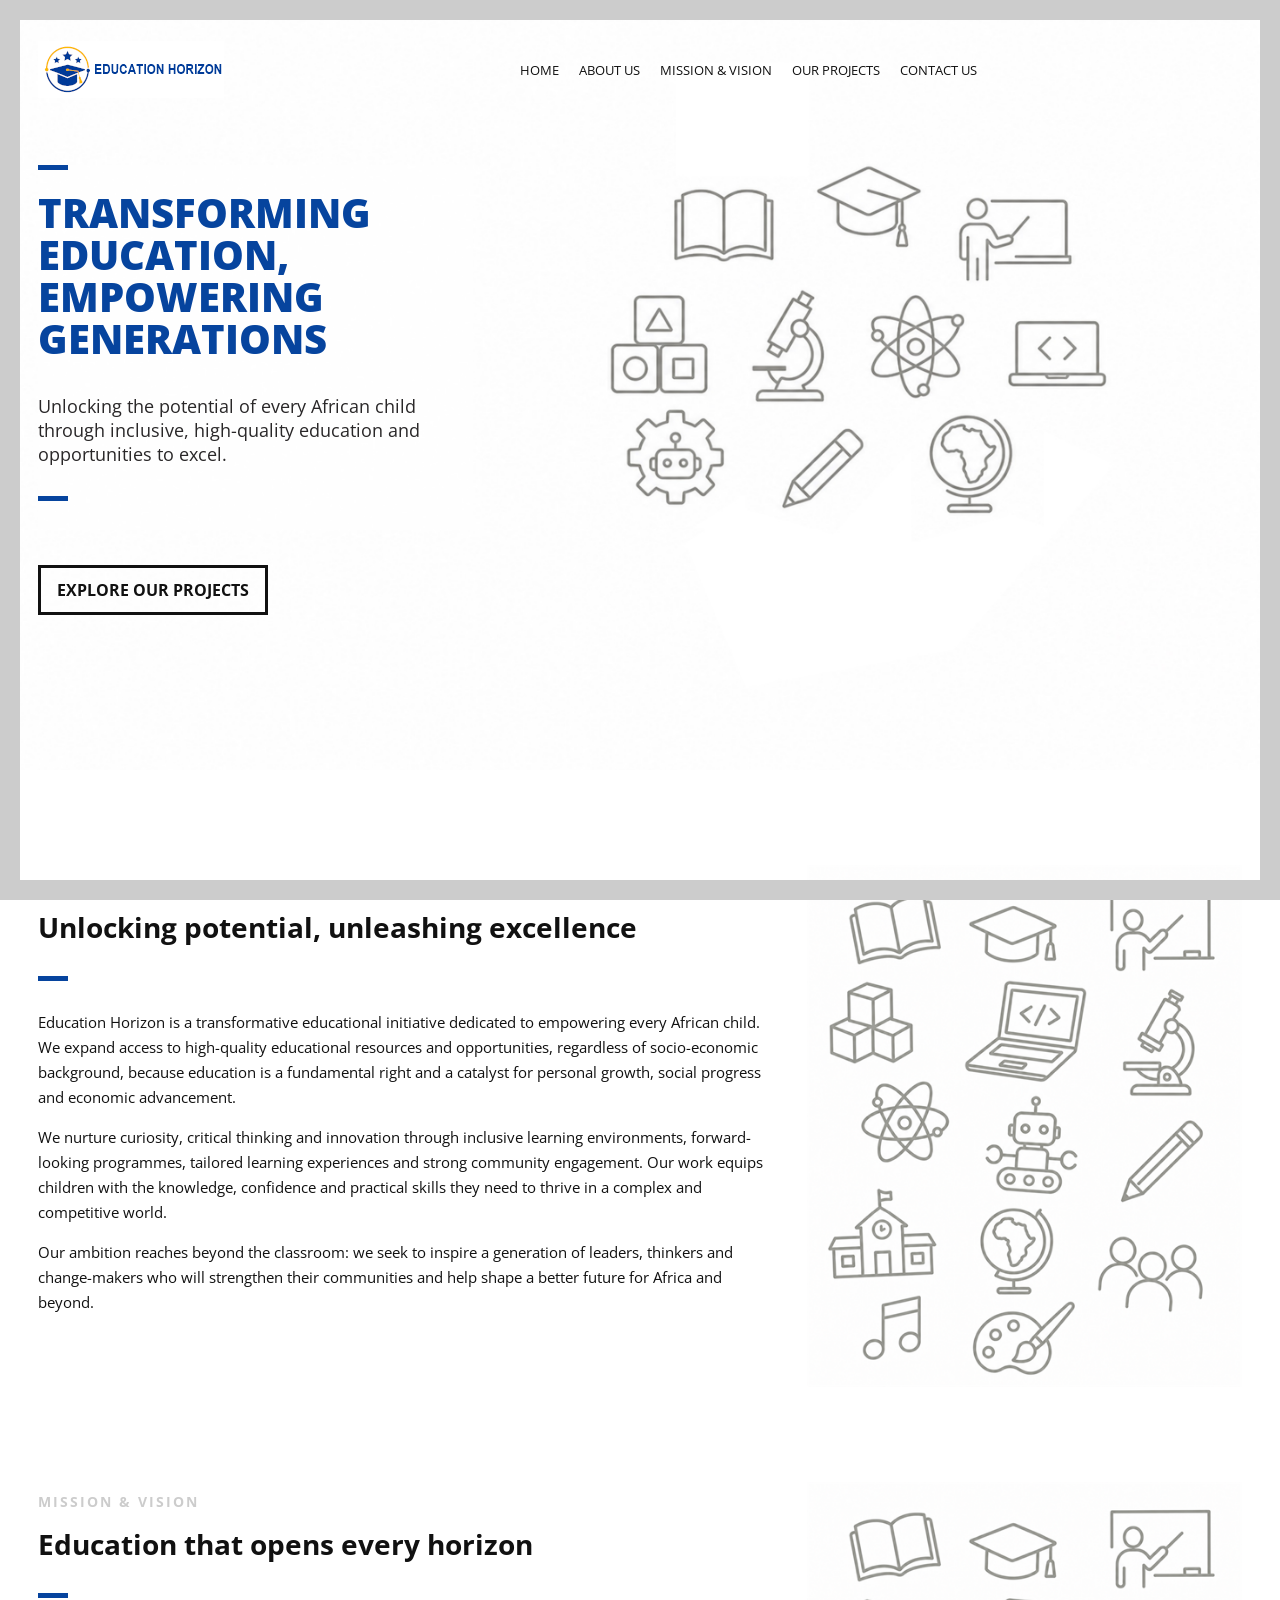
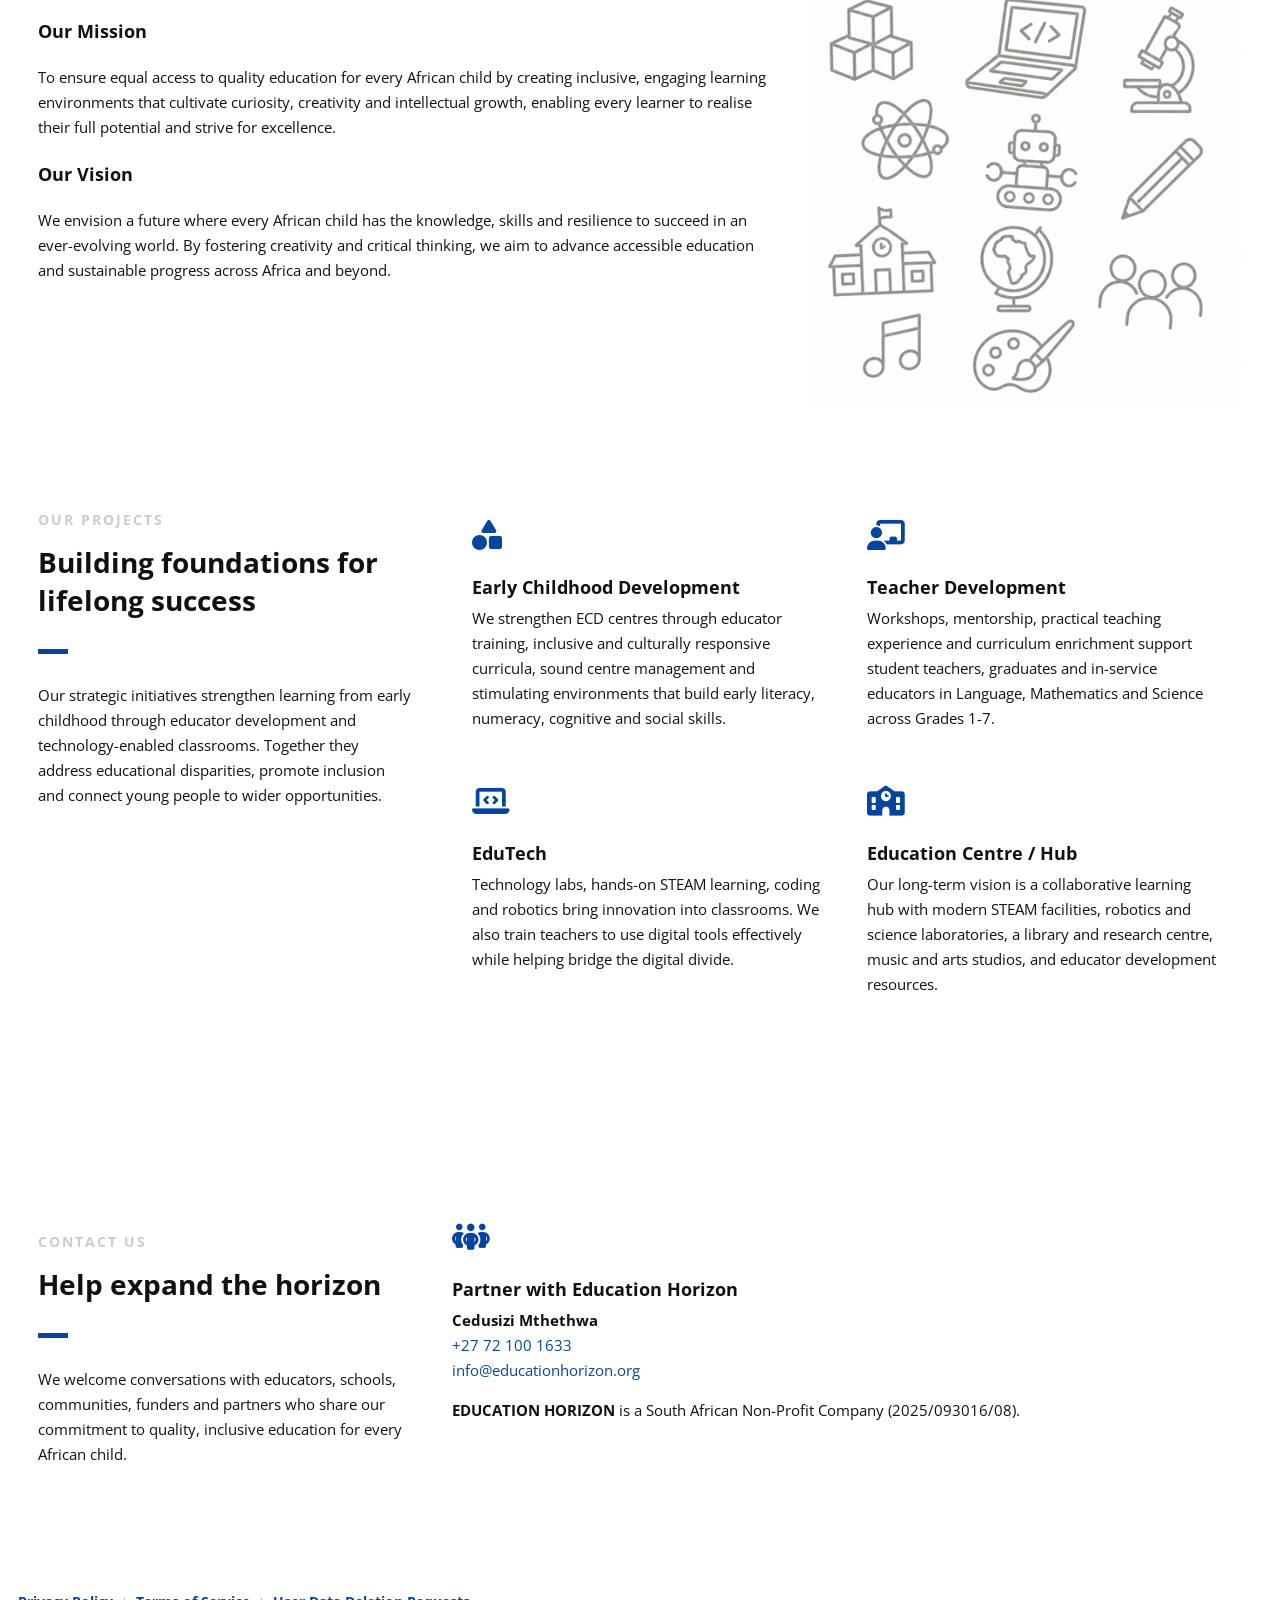
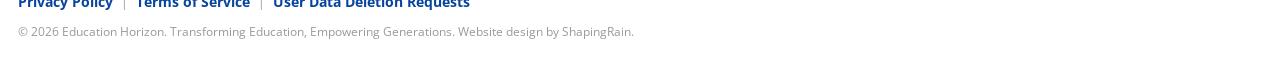
==== commit 3d4444bd: "Completed website" ====
--- a/index.html
+++ b/index.html
@@ -1,492 +1,45 @@
 <!DOCTYPE html>
-<html>
-<head lang="en">
-    <meta charset="UTF-8">
-
-    <!--Page Title-->
-    <title>Digital Inventions Consulting</title>
-
-    <!--Meta Keywords and Description-->
-    <meta name="keywords" content="">
-    <meta name="description" content="">
-    <meta name="viewport" content="width=device-width, initial-scale=1.0, user-scalable=no" />
-    <meta http-equiv="Cache-Control" content="no-store, no-cache, must-revalidate">
-    <meta http-equiv="Pragma" content="no-cache">
-    <meta http-equiv="Expires" content="0">
-
-    <!--Favicon-->
-    <link rel="shortcut icon" href="images/favicon.ico" title="Favicon" />
-
-    <!-- Main CSS Files -->
-    <link rel="stylesheet" href="css/style.css">
-
-    <!-- Namari Color CSS -->
-    <link rel="stylesheet" href="css/namari-color.css">
-
-    <!--Icon Fonts - Font Awesome Icons-->
-    <link href="fontawesome/css/all.min.css" rel="stylesheet">
-
-    <!-- Animate CSS-->
-    <link href="css/animate.css" rel="stylesheet" type="text/css">
-    <!--Google Webfonts-->
-    <link href='https://fonts.googleapis.com/css?family=Open+Sans:400,300,600,700,800' rel='stylesheet' type='text/css'>
-
-
+<html lang="en">
+<head>
+  <meta charset="UTF-8"><meta name="viewport" content="width=device-width, initial-scale=1.0, user-scalable=no">
+  <title>Education Horizon | Transforming Education, Empowering Generations</title>
+  <meta name="description" content="Education Horizon expands access to quality education and equips African children and educators to thrive.">
+  <link rel="shortcut icon" href="images/favicon.ico"><link rel="stylesheet" href="css/style.css"><link rel="stylesheet" href="css/namari-color.css">
+  <link href="fontawesome/css/all.min.css" rel="stylesheet"><link href="css/animate.css" rel="stylesheet"><link href="https://fonts.googleapis.com/css?family=Open+Sans:400,300,600,700,800" rel="stylesheet">
 </head>
 <body>
-
-<!-- Preloader -->
-<div id="preloader">
-    <div id="status" class="la-ball-triangle-path">
-        <div></div>
-        <div></div>
-        <div></div>
-    </div>
+<div id="preloader"><div id="status" class="la-ball-triangle-path"><div></div><div></div><div></div></div></div>
+<div class="page-border" data-wow-duration="0.7s" data-wow-delay="0.2s"><div class="top-border wow fadeInDown animated"></div><div class="right-border wow fadeInRight animated"></div><div class="bottom-border wow fadeInUp animated"></div><div class="left-border wow fadeInLeft animated"></div></div>
+<div id="wrapper">
+  <header id="banner" class="scrollto clearfix" data-enllax-ratio=".5">
+    <div id="header" class="nav-collapse"><div class="row clearfix"><div class="col-1">
+      <div id="logo"><img src="images/logo.png" id="banner-logo" alt="Education Horizon logo"><img src="images/logo.png" id="navigation-logo" alt="Education Horizon logo"></div>
+      <nav id="nav-main"><ul><li><a href="#banner">Home</a></li><li><a href="#about">About Us</a></li><li><a href="#mission">Mission &amp; Vision</a></li><li><a href="#projects">Our Projects</a></li><li><a href="#contact">Contact Us</a></li></ul></nav>
+      <div id="nav-trigger"><span></span></div><nav id="nav-mobile"></nav>
+    </div></div></div>
+    <div id="banner-content" class="row clearfix"><div class="col-38"><div class="section-heading"><h1 class="desktop-heading">TRANSFORMING EDUCATION, EMPOWERING GENERATIONS</h1><h2>Unlocking the potential of every African child through inclusive, high-quality education and opportunities to excel.</h2></div><a href="#projects" class="button">EXPLORE OUR PROJECTS</a></div></div>
+  </header>
+  <main id="content">
+    <section id="about" class="introduction scrollto"><div class="row no-padding-bottom clearfix"><div class="col-61">
+      <div class="section-heading"><h3>ABOUT US</h3><h2 class="section-title">Unlocking potential, unleashing excellence</h2></div>
+      <p>Education Horizon is a transformative educational initiative dedicated to empowering every African child. We expand access to high-quality educational resources and opportunities, regardless of socio-economic background, because education is a fundamental right and a catalyst for personal growth, social progress and economic advancement.</p>
+      <p>We nurture curiosity, critical thinking and innovation through inclusive learning environments, forward-looking programmes, tailored learning experiences and strong community engagement. Our work equips children with the knowledge, confidence and practical skills they need to thrive in a complex and competitive world.</p>
+      <p>Our ambition reaches beyond the classroom: we seek to inspire a generation of leaders, thinkers and change-makers who will strengthen their communities and help shape a better future for Africa and beyond.</p>
+    </div><div class="col-38"><img class="section-image" src="images/aboutus.png" alt="Learners and educators"></div></div></section>
+    <section id="mission" class="introduction scrollto"><div class="row no-padding-bottom clearfix"><div class="col-61">
+      <div class="section-heading"><h3>MISSION &amp; VISION</h3><h2 class="section-title">Education that opens every horizon</h2></div>
+      <h4><strong>Our Mission</strong></h4><p>To ensure equal access to quality education for every African child by creating inclusive, engaging learning environments that cultivate curiosity, creativity and intellectual growth, enabling every learner to realise their full potential and strive for excellence.</p>
+      <h4><strong>Our Vision</strong></h4><p>We envision a future where every African child has the knowledge, skills and resilience to succeed in an ever-evolving world. By fostering creativity and critical thinking, we aim to advance accessible education and sustainable progress across Africa and beyond.</p>
+    </div><div class="col-38"><img class="section-image" src="images/aboutus.png" alt="Education in action"></div></div></section>
+    <section id="projects" class="scrollto clearfix"><div class="row clearfix"><div class="col-3"><div class="section-heading"><h3>OUR PROJECTS</h3><h2 class="section-title">Building foundations for lifelong success</h2><p>Our strategic initiatives strengthen learning from early childhood through educator development and technology-enabled classrooms. Together they address educational disparities, promote inclusion and connect young people to wider opportunities.</p></div></div><div class="col-2-3">
+      <div class="col-2 icon-block icon-top wow fadeInUp"><div class="icon"><i class="fa fa-shapes fa-2x"></i></div><div class="icon-block-description"><h4>Early Childhood Development</h4><p>We strengthen ECD centres through educator training, inclusive and culturally responsive curricula, sound centre management and stimulating environments that build early literacy, numeracy, cognitive and social skills.</p></div></div>
+      <div class="col-2 icon-block icon-top wow fadeInUp"><div class="icon"><i class="fa fa-chalkboard-teacher fa-2x"></i></div><div class="icon-block-description"><h4>Teacher Development</h4><p>Workshops, mentorship, practical teaching experience and curriculum enrichment support student teachers, graduates and in-service educators in Language, Mathematics and Science across Grades 1-7.</p></div></div>
+      <div class="col-2 icon-block icon-top wow fadeInUp"><div class="icon"><i class="fa fa-laptop-code fa-2x"></i></div><div class="icon-block-description"><h4>EduTech</h4><p>Technology labs, hands-on STEAM learning, coding and robotics bring innovation into classrooms. We also train teachers to use digital tools effectively while helping bridge the digital divide.</p></div></div>
+      <div class="col-2 icon-block icon-top wow fadeInUp"><div class="icon"><i class="fa fa-school fa-2x"></i></div><div class="icon-block-description"><h4>Education Centre / Hub</h4><p>Our long-term vision is a collaborative learning hub with modern STEAM facilities, robotics and science laboratories, a library and research centre, music and arts studios, and educator development resources.</p></div></div>
+    </div></div></section>
+    <section id="contact" class="scrollto clearfix"><div class="row clearfix"><div class="col-3"><div class="section-heading"><h3>CONTACT US</h3><h2 class="section-title">Help expand the horizon</h2><p>We welcome conversations with educators, schools, communities, funders and partners who share our commitment to quality, inclusive education for every African child.</p></div></div><div class="col-2-3"><div class="icon-block icon-top wow fadeInUp"><div class="icon"><i class="fa fa-people-group fa-2x"></i></div><div class="icon-block-description"><h4>Partner with Education Horizon</h4><p><strong>Cedusizi Mthethwa</strong><br><a href="tel:+27721001633">+27 72 100 1633</a><br><a href="mailto:info@educationhorizon.org">info@educationhorizon.org</a></p><p><strong>EDUCATION HORIZON</strong> is a South African Non-Profit Company (2025/093016/08).</p></div></div></div></div></section>
+  </main>
+  <footer id="landing-footer" class="clearfix"><div class="row clearfix"><ul class="footer-links"><li><a href="privacy-policy.html">Privacy Policy</a></li><li><a href="terms-of-service.html">Terms of Service</a></li><li><a href="user-data-deletion-requests.html">User Data Deletion Requests</a></li></ul><p id="copyright">&copy; 2026 Education Horizon. Transforming Education, Empowering Generations. Website design by <a href="https://www.shapingrain.com">ShapingRain</a>.</p></div></footer>
 </div>
-<!--End of Preloader-->
-
-<div class="page-border" data-wow-duration="0.7s" data-wow-delay="0.2s">
-    <div class="top-border wow fadeInDown animated" style="visibility: visible; animation-name: fadeInDown;"></div>
-    <div class="right-border wow fadeInRight animated" style="visibility: visible; animation-name: fadeInRight;"></div>
-    <div class="bottom-border wow fadeInUp animated" style="visibility: visible; animation-name: fadeInUp;"></div>
-    <div class="left-border wow fadeInLeft animated" style="visibility: visible; animation-name: fadeInLeft;"></div>
-</div>
-
-<div id="wrapper">
-
-    <header id="banner" class="scrollto clearfix" data-enllax-ratio=".5">
-        <div id="header" class="nav-collapse">
-            <div class="row clearfix">
-                <div class="col-1">
-
-                    <!--Logo-->
-                    <div id="logo">
-
-                        <!--Logo that is shown on the banner-->
-                        <img src="images/logo.png" id="banner-logo" alt="Landing Page"/>
-                        <!--End of Banner Logo-->
-
-                        <!--The Logo that is shown on the sticky Navigation Bar-->
-                        <img src="images/logo-2.png" id="navigation-logo" alt="Landing Page"/>
-                        <!--End of Navigation Logo-->
-
-                    </div>
-                    <!--End of Logo-->
-
-                    <aside>
-
-                        <!--Social Icons in Header-->
-                        <ul class="social-icons">
-                            <li>
-                                <a target="_blank" title="Whatsapp" href="https://wa.me/+27609880017">
-                                    <b><i class="fa fa-brands fa-whatsapp fa-1x"></i></b><span>Whatsapp</span>
-                                </a>
-                            </li>
-                            <li>
-                                <a target="_blank" title="Telephone" href="tel:+27609880017">
-                                    <i class="fa fa-phone fa-1x"></i><span>Telephone</span>
-                                </a>
-                            </li>
-                            <li>
-                                <script>
-                                    const user = "info";
-                                    const domain = "digitalinventions.co.za";
-                                    const email = user + "@" + domain;
-                                    document.write('<a target="_blank" title="Email" href="mailto:' + email + '"><i class="fa fa-envelope fa-1x"></i></a>');
-                                </script>
-                            </li>
-                        </ul>
-                        <!--End of Social Icons in Header-->
-
-                    </aside>
-
-                    <!--Main Navigation-->
-                    <nav id="nav-main">
-                        <ul>
-                            <li>
-                                <a href="#banner">Home</a>
-                            </li>
-                            <li>
-                                <a href="#about">About Us</a>
-                            </li>
-                            <li>
-                                <a href="#approach">Our Approach</a>
-                            </li>
-                            <li>
-                                <a href="#services">Our Services</a>
-                            </li>
-                            <li>
-                                <a href="#contact">Work with Us</a>
-                            </li>
-                        </ul>
-                    </nav>
-                    <!--End of Main Navigation-->
-
-                    <div id="nav-trigger"><span></span></div>
-                    <nav id="nav-mobile"></nav>
-
-                </div>
-            </div>
-        </div><!--End of Header-->
-
-        <!--Banner Content-->
-        <div id="banner-content" class="row clearfix">
-
-            <div class="col-38">
-
-                <div class="section-heading">
-                    <h1 class="desktop-heading">CONNECTING PEOPLE, PURPOSE AND DATA</h1>
-                    <h2>Digital Inventions helps mission-driven organizations unlock the power of data to improve their impact, accountability, and learning. </h2>
-                </div>
-
-                <!--Call to Action-->
-                <a href="#contact" class="button">LET'S WORK TOGETHER</a>
-                <!--End Call to Action-->
-
-            </div>
-
-        </div><!--End of Row-->
-    </header>
-
-    <!--Main Content Area-->
-    <main id="content">
-
-        <!--About Us-->
-        <section id="about" class="introduction scrollto">
-            <div class="row no-padding-bottom clearfix">
-
-
-
-
-
-
-                <div class="col-61">
-                    <div class="section-heading">
-                        <h3>ABOUT US</h3>
-                        <h2 class="section-title">Digital Inventions at a glance</h2>
-                    </div>
-                    <p>
-                        At Digital Inventions, we believe that the right data, used the right way, can transform how non-profit organisations learn, grow, and deliver impact.
-                    </p>
-                    <p>
-                        Founded by David Jacobs, who serves as Lead Consultant, Digital Inventions offers deep expertise grounded in two decades of experience in ICT, monitoring and evaluation (M&E), and non-profit leadership. Every project is personally led by David, ensuring a hands-on, thoughtful approach to solving complex data challenges.
-                    </p>
-                    <p>
-                        Digital Inventions works flexibly, drawing on a trusted network of specialist associates and partner organisations when needed. This approach allows us to stay lean and responsive, while bringing in the right expertise to meet the needs of each project.
-                    </p>
-                    <!--Call to Action-->
-                    <a target="_blank" href="DigitalInventionsOverview.pdf" class="button">DOWNLOAD A ONE PAGE OVERVIEW</a>
-                    <!--End Call to Action-->
-
-                </div>
-
-                <div class="col-38">
-                    <img id="aboutUsImage" src="images/aboutus.png" alt="About Us" />
-                </div>
-
-
-            </div>
-
-
-
-
-        </section>
-        <!--End of About Us-->
-        <!--Our Approach-->
-        <section id="approach" class="introduction scrollto">
-            <div class="row no-padding-bottom clearfix">
-
-                <div class="col-61">
-                    <div class="section-heading">
-                        <h3>OUR APPROACH</h3>
-                        <h2 class="section-title">How we can help you</h2>
-                    </div>
-                    <p>
-                        Data is often collected primarily for funder
-                        reporting. We help organizations turn it into
-                        action so they can improve service to
-                        beneficiaries, build trust, ensure staff
-                        accountability, and drive learning.
-                    </p>
-                    <p>
-                        We do this through <b>Impact Nest</b>, a practical,
-                        no-jargon methodology for clarifying what to
-                        measure and how. For organizations ready to
-                        go further, our <b>Action Weaver platform</b> (built
-                        on Microsoft Azure) enables rapid deployment
-                        of custom data systems that work in real time.
-                    </p>
-                    <img src="images/impactnest.png" style="width:100%"/>
-
-
-                </div>
-
-                <div class="col-38">
-                    <img id="aboutUsImage" src="images/aboutus.png" alt="About Us" />
-                </div>
-
-
-            </div>
-
-
-
-
-        </section>
-        <!--End of Our Approach-->
-        <!--Content Section-->
-        <div id="services" class="scrollto clearfix">
-
-            <div class="row clearfix">
-
-                <div class="col-3">
-                    <div class="section-heading">
-                        <h3>OUR SERVICES</h3>
-                        <h2 class="section-title">How we do this</h2>
-                        <p>
-                            We turn data into a tool for action, not just compliance. Many non-profits collect data to satisfy funders, but struggle to use it for learning, improvement or decision-making. We help you close that gap by designing systems and strategies that are grounded, efficient and aligned with your mission.
-                        </p><p>
-                            Our services range from clarifying what success looks like to building real-time data systems that track progress and flag issues early. Whether you need to refine your Theory of Change, build an indicator matrix, design a data collection plan, or implement a smart dashboard, we bring a practical, user-focused approach to every step.
-                        </p>
-                    </div>
-
-                </div>
-
-                <div class="col-2-3">
-
-                    <!--Icon Block-->
-                    <div class="col-2 icon-block icon-top wow fadeInUp" data-wow-delay="0.1s">
-                        <!--Icon-->
-                        <div class="icon">
-                            <i class="fa fa-hand-holding-heart fa-2x"></i>
-                        </div>
-                        <!--Icon Block Description-->
-                        <div class="icon-block-description">
-                            <h4>Refining your Theory of Change</h4>
-                            <p>
-                                We guide teams in clarifying how their work leads to impact. This involves mapping day-to-day activities to long-term social change goals through a well-articulated Theory of Change.
-                            </p>
-                        </div>
-                    </div>
-                    <!--End of Icon Block-->
-                    <!--Icon Block-->
-                    <div class="col-2 icon-block icon-top wow fadeInUp" data-wow-delay="0.3s">
-                        <!--Icon-->
-                        <div class="icon">
-                            <i class="fa fa-clipboard-list fa-2x"></i>
-                        </div>
-                        <!--Icon Block Description-->
-                        <div class="icon-block-description">
-                            <h4>
-                                Building Indicator Matrices
-                            </h4>
-                            <p>
-                                We help identify the most relevant data points, select appropriate collection methods, and develop tools that ensure data is reliable, consistent and useful.
-                            </p>
-                        </div>
-                    </div>
-                    <!--End of Icon Block-->
-                    <!--Icon Block-->
-                    <div class="col-2 icon-block icon-top wow fadeInUp" data-wow-delay="0.5s">
-                        <!--Icon-->
-                        <div class="icon">
-                            <i class="fa fa-keyboard fa-2x"></i>
-                        </div>
-                        <!--Icon Block Description-->
-                        <div class="icon-block-description">
-                            <h4>Designing Data Collection Strategies</h4>
-                            <p>
-                                We help identify the right data points to collect, choose suitable collection methods, and develop user-friendly tools. Throughout the process, we prioritise consistency, data quality and practical use.
-                            </p>
-                        </div>
-                    </div>
-                    <!--End of Icon Block-->
-                    <!--Icon Block-->
-                    <div class="col-2 icon-block icon-top wow fadeInUp" data-wow-delay="0.5s">
-                        <!--Icon-->
-                        <div class="icon">
-                            <i class="fa fa-laptop fa-2x"></i>
-                        </div>
-                        <!--Icon Block Description-->
-                        <div class="icon-block-description">
-                            <h4>Implementing Smart Data Systems</h4>
-                            <p>
-                                We help identify the right data points, choose suitable collection methods, and develop user-friendly tools. We prioritise consistency, data quality and practical use throughout the process.
-                            </p>
-                        </div>
-                    </div>
-                    <!--End of Icon Block-->
-
-                </div>
-
-            </div>
-
-
-        </div>
-        <!--End of Content Section-->
-        <!--Contact Us-->
-        <div id="contact" class="scrollto clearfix">
-
-            <div class="row clearfix">
-
-                <div class="col-3">
-                    <div class="section-heading">
-                        <h3>WORK WITH US</h3>
-                        <h2 class="section-title">Let's work together!</h2>
-                        <p>
-                            We’d love to hear from you, whether you’re exploring an idea, starting a project, or looking for the right M&E partner.
-                        </p>
-                        <form action="https://formspree.io/f/meogzdgv" method="POST">
-                            <span style="font-size:12px">
-                                <label>Name:<br /><input style="width:100%" type="text" name="name" required></label><br /><br />
-                                <label>Organisation:<br /><input style="width:100%" type="text" name="organisation" required></label><br /><br />
-                                <label>Email:<br /><input style="width:100%" type="email" name="_replyto" required></label><br /><br />
-                                <label>How can we help you?<br /><textarea rows="4" style="width:100%" name="message" required></textarea></label><br />
-                                <button type="submit" class="button">Email Us</button>
-                            </span>
-
-                        </form>
-               
-                    </div>
-
-                </div>
-
-                <div class="col-2-3">
-
-                    <!--Icon Block-->
-                    <div class="col-2 icon-block icon-top wow fadeInUp" data-wow-delay="0.1s">
-                        <!--Icon-->
-                        <div class="icon">
-                            <i class="fa fa-hand-holding-heart fa-2x"></i>&nbsp;
-                            <i class="fa fa-arrow-right fa-2x"></i>&nbsp;
-                            <i class="fa fa-clipboard-list fa-2x"></i>&nbsp;
-                            <i class="fa fa-arrow-right fa-2x"></i>&nbsp;
-                            <i class="fa fa-keyboard fa-2x"></i>&nbsp;
-                            <i class="fa fa-arrow-right fa-2x"></i>&nbsp;
-                            <i class="fa fa-laptop fa-2x"></i>
-                        </div>
-                        <!--Icon Block Description-->
-                        <div class="icon-block-description">
-                            <h4>End to End Support</h4>
-                            <p>
-                                We offer full-cycle support, from clarifying your Theory of Change to designing and implementing a real-time data system that supports learning, reporting and accountability.
-                            </p>
-                        </div>
-                    </div>
-                    <!--End of Icon Block-->
-                    <!--Icon Block-->
-                    <div class="col-2 icon-block icon-top wow fadeInUp" data-wow-delay="0.3s">
-                        <!--Icon-->
-                        <div class="icon">
-                            <i class="fa fa-people-group fa-2x"></i>
-                        </div>
-                        <!--Icon Block Description-->
-                        <div class="icon-block-description">
-                            <h4>
-                               Specialist Support (on retainer) 
-                            </h4>
-                            <p>
-                                We work alongside your internal team / chosen M&amp;E provider to strengthen a specific area of your monitoring and evaluation practice, offering expert input on a flexible, ongoing basis.
-                            </p>
-                        </div>
-                    </div>
-                    <!--End of Icon Block-->
-                    <!--Icon Block-->
-                    <div class="col-2 icon-block icon-top wow fadeInUp" data-wow-delay="0.5s">
-                        <!--Icon-->
-                        <div class="icon">
-                            <i class="fa fa-scale-balanced fa-2x"></i>
-                        </div>
-                        <!--Icon Block Description-->
-                        <div class="icon-block-description">
-                            <h4>External Evaluations</h4>
-                            <p>
-                                We conduct independent evaluations to assess the impact of your work, providing credible, evidence-based insights for funders, partners and learning.
-                            </p>
-                        </div>
-                    </div>
-                    <!--End of Icon Block-->
-                    <!--Icon Block-->
-                    <div class="col-2 icon-block icon-top wow fadeInUp" data-wow-delay="0.5s">
-                        <!--Icon-->
-                        <div class="icon">
-                            <i class="fa fa-comments fa-2x"></i>
-                        </div>
-                        <!--Icon Block Description-->
-                        <div class="icon-block-description">
-                            <h4>Get in touch</h4>
-                            <p>
-                                <ul style="list-style-type:none; padding-left:0;">
-                                    <li>
-                                        <a target="_blank" title="Whatsapp" href="https://wa.me/+27609880017">
-                                            <i class="fa fa-brands fa-whatsapp fa-1x"></i><b>&nbsp;&nbsp;+27 (0)60 988 0017</b>
-                                        </a><br /><br />
-                                    </li>
-                                    <li>
-                                        <a target="_blank" title="Telephone" href="tel:+27609880017">
-                                            <i class="fa fa-phone fa-1x"></i><b>&nbsp;&nbsp;+27 (0)60 988 0017</b>
-                                        </a><br /><br />
-                                    </li>
-                                    <li>
-                                        <script>
-                                  
-                                            const postfix = "web";
- 
-                                            const display = user + "+" + postfix + "@" + domain;
-                                            document.write('<a target="_blank" title="Email" href="mailto:' + email + '"><i class="fa fa-envelope fa-1x"></i>&nbsp;&nbsp;<b>' + display + '</b></a> ');
-                                        </script><br /><br />
-                                    </li>
-                                </ul>
-                            </p>
-                        </div>
-                    </div>
-                    <!--End of Icon Block-->
-
-                </div>
-
-            </div>
-
-
-        </div>
-        <!--End of Contact Us-->
-
-    </main>
-    <!--End Main Content Area-->
-
-
-    <!--Footer-->
-    <footer id="landing-footer" class="clearfix">
-        <div class="row clearfix">
-
-            <ul class="footer-links">
-                <li><a href="privacy-policy.html">Privacy Policy</a></li>
-                <li><a href="terms-of-service.html">Terms of Service</a></li>
-                <li><a href="user-data-deletion-requests.html">User Data Deletion Requests</a></li>
-            </ul>
-
-            <p id="copyright">&copy;2025 - Digital Inventions Consulting (Pty) Ltd. Website design by <a href="https://www.shapingrain.com">ShapingRain</a>.</p>
-
-           
-            <!--End of Social Icons in Footer-->
-        </div>
-    </footer>
-    <!--End of Footer-->
-
-</div>
-
-<!-- Include JavaScript resources -->
-<script src="js/jquery.1.8.3.min.js"></script>
-<script src="js/wow.min.js"></script>
-<script src="js/featherlight.min.js"></script>
-<script src="js/featherlight.gallery.min.js"></script>
-<script src="js/jquery.enllax.min.js"></script>
-<script src="js/jquery.scrollUp.min.js"></script>
-<script src="js/jquery.easing.min.js"></script>
-<script src="js/jquery.stickyNavbar.min.js"></script>
-<script src="js/jquery.waypoints.min.js"></script>
-<script src="js/images-loaded.min.js"></script>
-<script src="js/lightbox.min.js"></script>
-<script src="js/site.js"></script>
-
-
-</body>
-</html>
+<script src="js/jquery.1.8.3.min.js"></script><script src="js/wow.min.js"></script><script src="js/featherlight.min.js"></script><script src="js/featherlight.gallery.min.js"></script><script src="js/jquery.enllax.min.js"></script><script src="js/jquery.scrollUp.min.js"></script><script src="js/jquery.easing.min.js"></script><script src="js/jquery.stickyNavbar.min.js"></script><script src="js/jquery.waypoints.min.js"></script><script src="js/images-loaded.min.js"></script><script src="js/lightbox.min.js"></script><script src="js/site.js"></script>
+</body></html>
--- a/css/style.css
+++ b/css/style.css
@@ -354,6 +354,8 @@
 
 #logo img {
     max-height: 57px;
+    width: auto;
+    object-fit: contain;
     vertical-align: middle;
     margin-right: 15px;
 }
--- a/css/namari-color.css
+++ b/css/namari-color.css
@@ -22,27 +22,27 @@
 /* Default Link Color */
 
 a, .la-ball-triangle-path {
-    color:#A0BB40;
+    color:#06449E;
 }
 
 a:hover, #header.nav-solid nav a:hover {
-    color:#A0BB40;
+    color:#06449E;
 }
 
 /* Default Icon Color */
 
 .icon i {
-    color:#A0BB40;
+    color:#06449E;
 }
 
 /* Border Color */
 
 #banner .section-heading:before, .testimonial.classic footer:before {
-    background: #A0BB40;
+    background: #06449E;
 }
 
 .pricing-block-content:hover {
-    border-color:#A0BB40;
+    border-color:#06449E;
 }
 
 
@@ -68,8 +68,8 @@
 /* Navigation Active State */
 
 #header.nav-solid .active {
-    color: #A0BB40;
-    border-color: #A0BB40;
+    color: #06449E;
+    border-color: #06449E;
 }    
 
 
@@ -82,7 +82,7 @@
 /* Primary Background and Text Colors */
 
 .primary-color, .featured .pricing {
-    background-color:#A0BB40;
+    background-color:#06449E;
 }
 
 .primary-color, .primary-color .section-title, .primary-color .section-subtitle, .featured .pricing, .featured .pricing p {
@@ -90,7 +90,7 @@
 }
 
 .section-heading h2:after {
-    background:#A0BB40;
+    background:#06449E;
     content:"";
     display:block;
     width:30px;
@@ -174,7 +174,7 @@
     font-size: 40px;
     line-height: 42px;
     font-weight: 800;
-    color: #70AB45;
+    color: #06449E;
 
 }
 
@@ -287,8 +287,8 @@
 /* Button Hover Color */
 
 .button:hover,  input[type="submit"]:hover {
-    border-color:#A0BB40;
-    color:#A0BB40;
+    border-color:#06449E;
+    color:#06449E;
 }
 
 
@@ -314,8 +314,8 @@
 /* Button Hover Color */
 
 #banner .button:hover {
-    color:#A0BB40;
-    border-color:#A0BB40;
+    color:#06449E;
+    border-color:#06449E;
 }
 
 
@@ -331,7 +331,7 @@
 }
 
 #landing-footer .footer-links a {
-    color:#A0BB40;
+    color:#06449E;
     font-size:14px;
     font-weight:700;
 }
